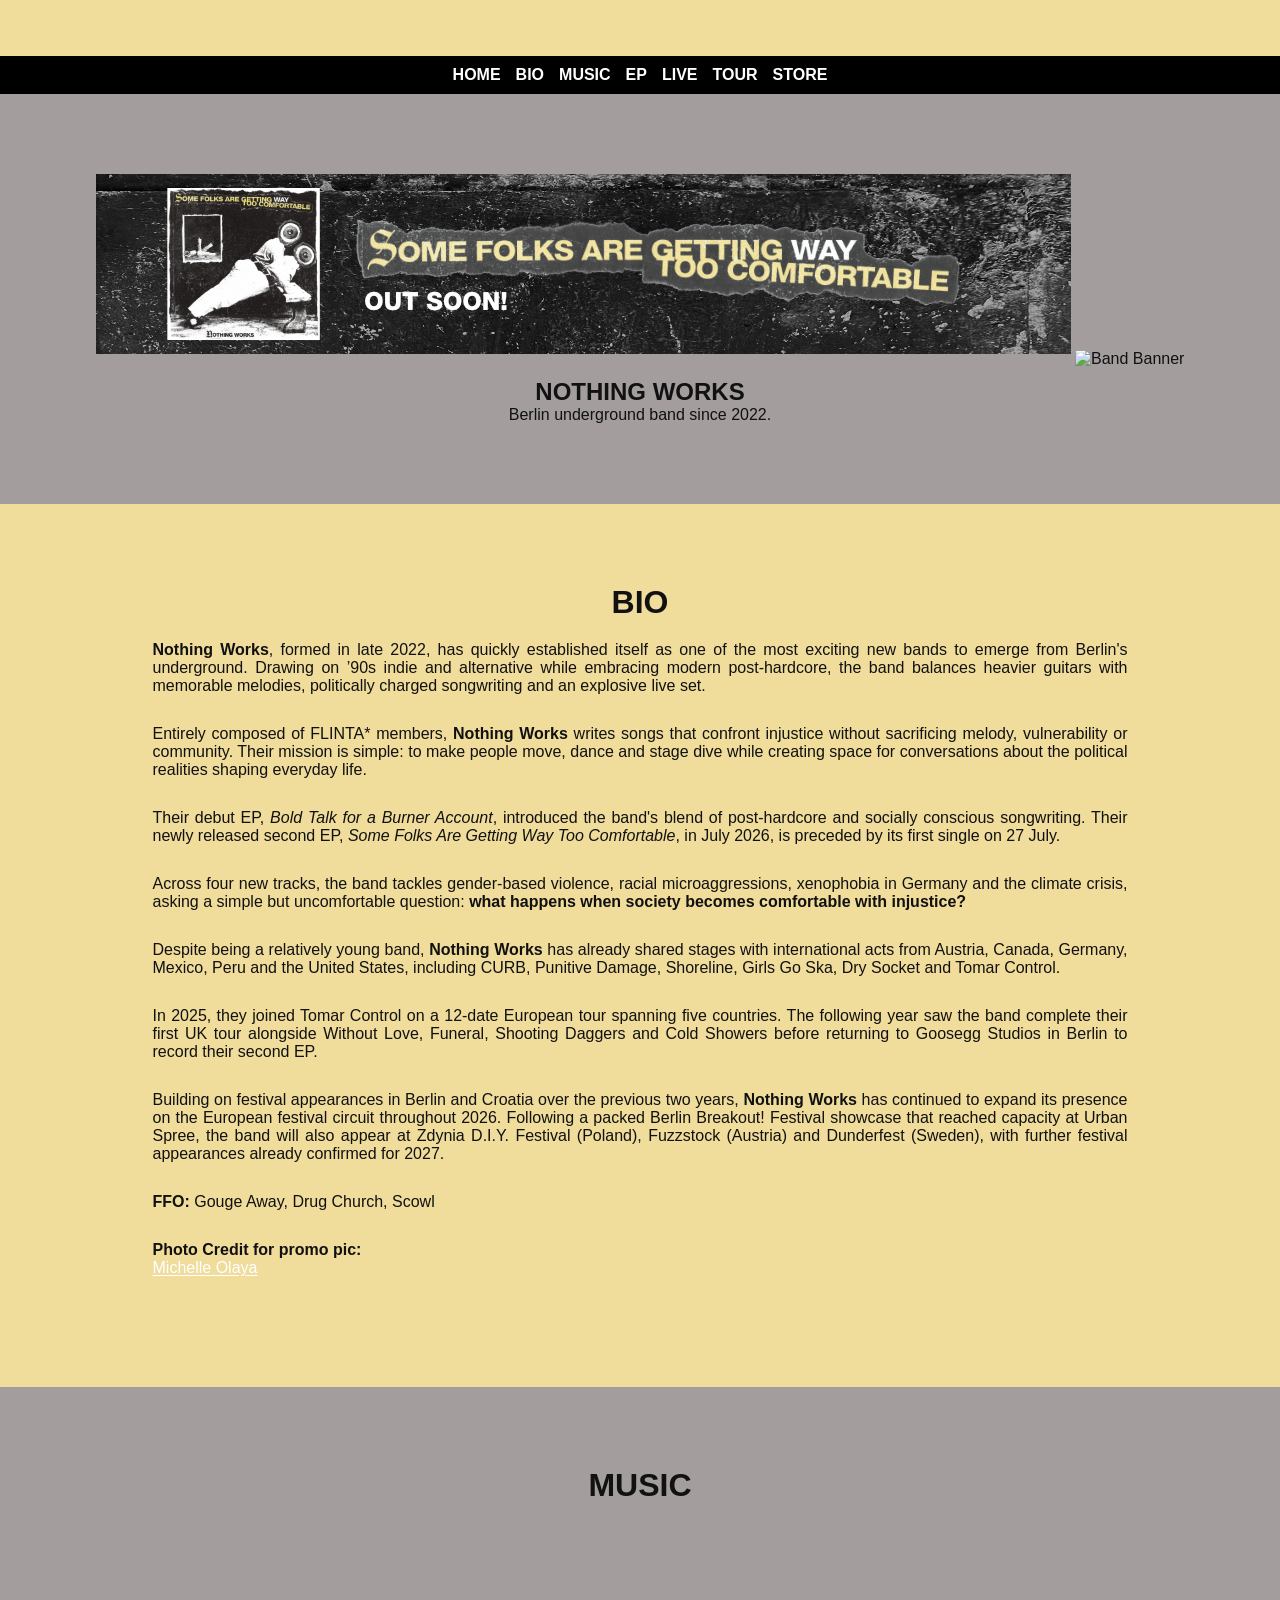
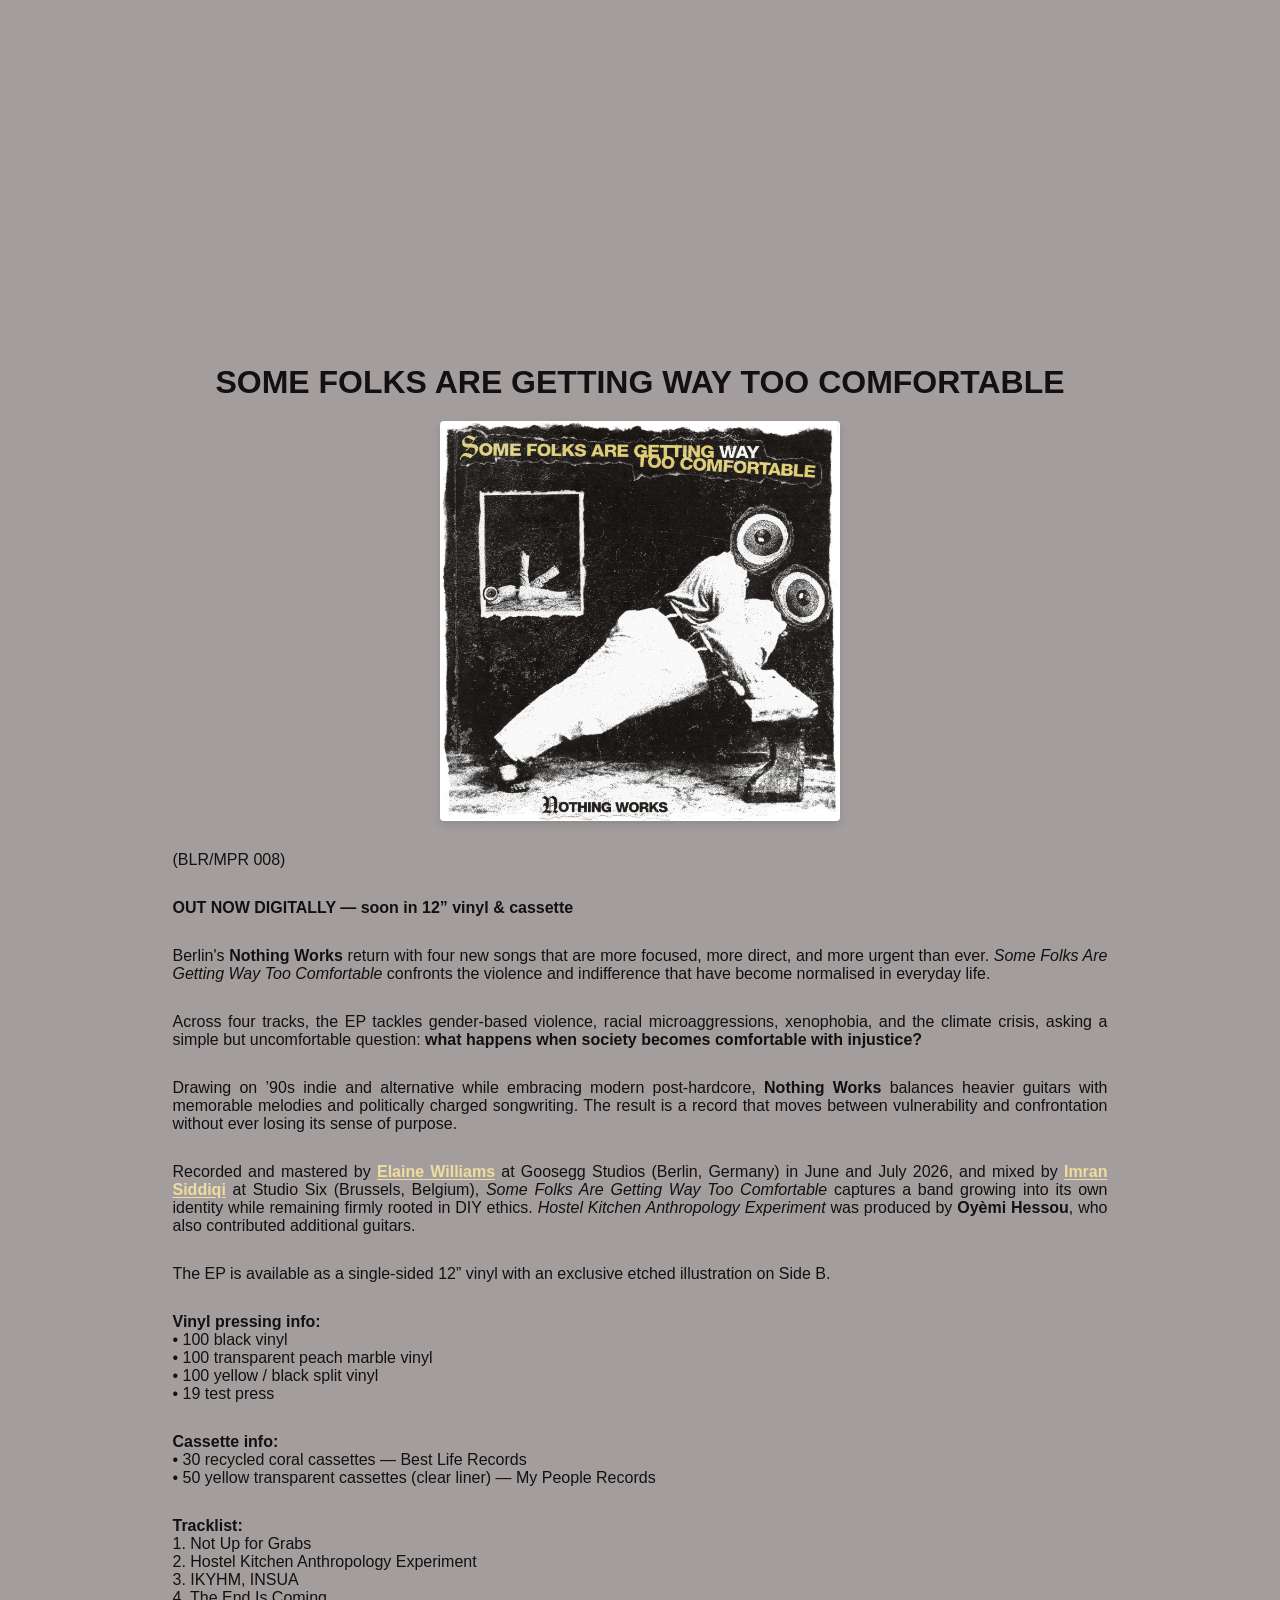
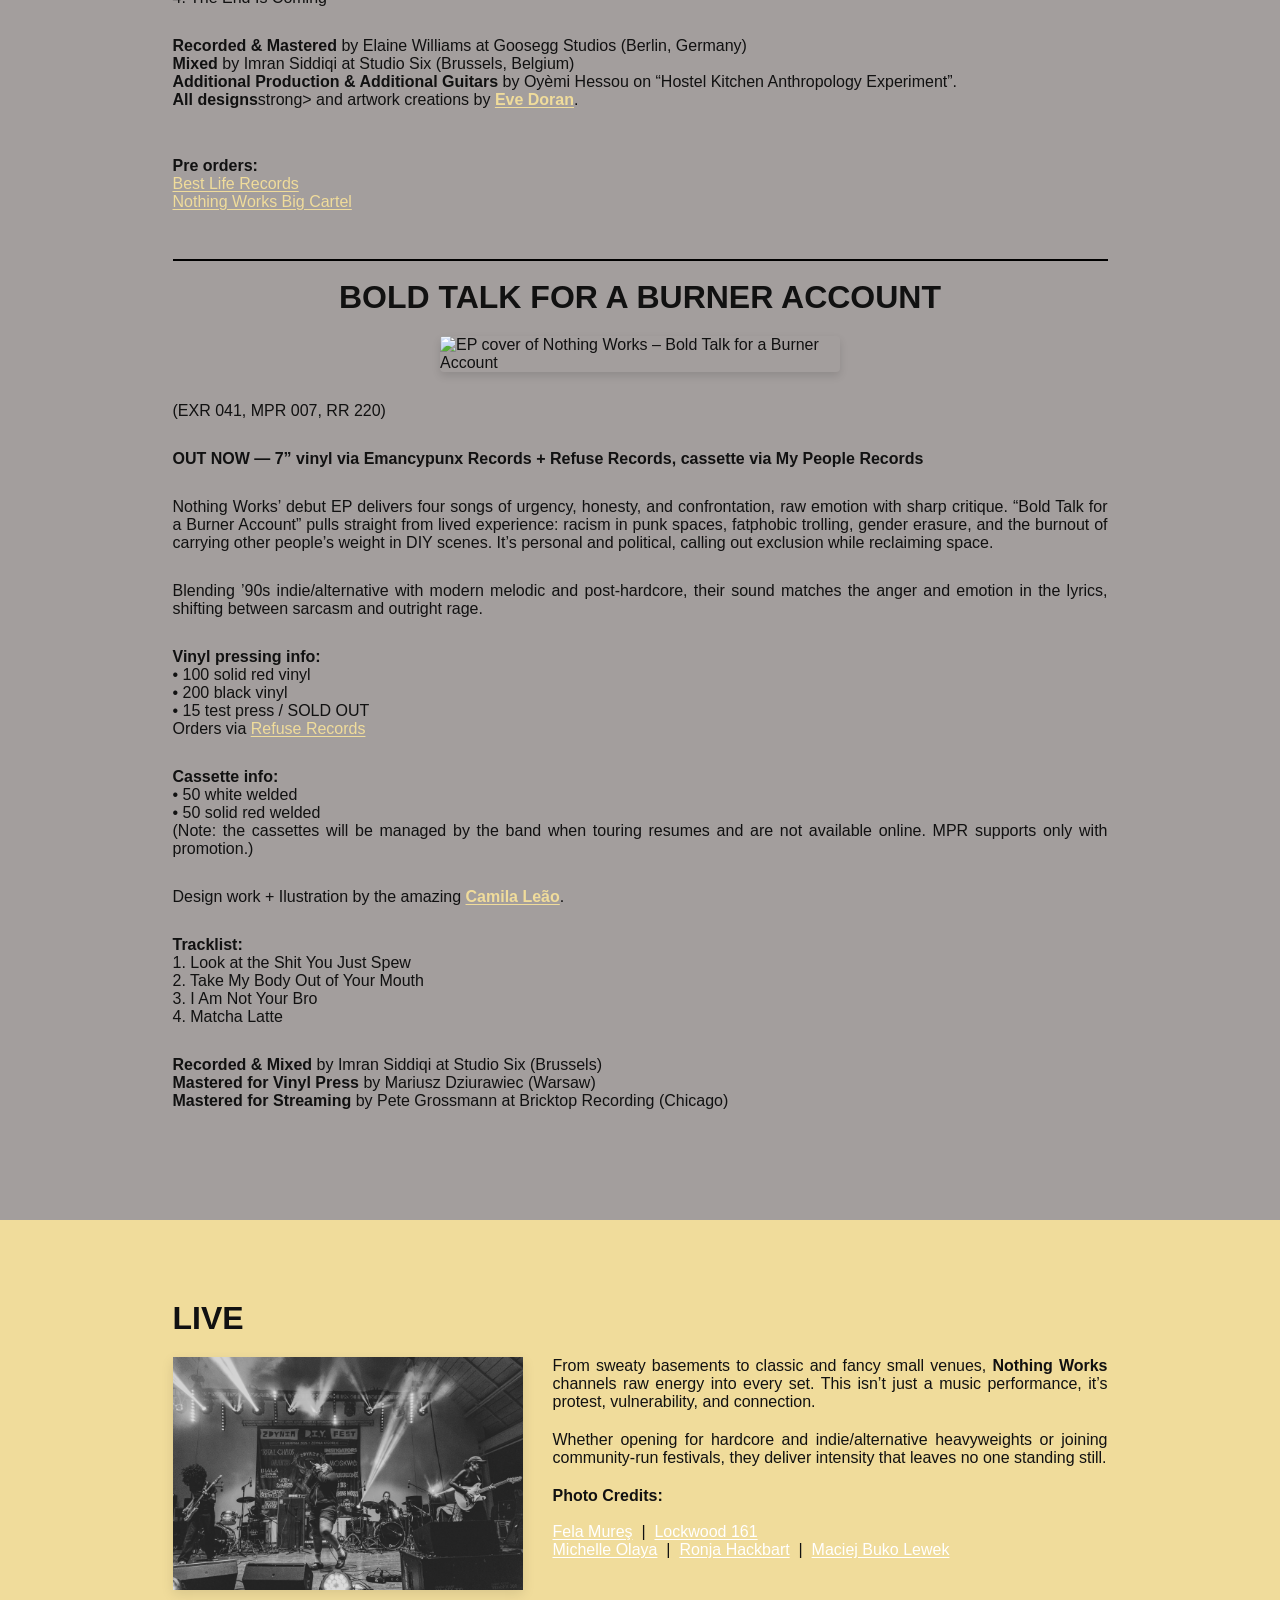
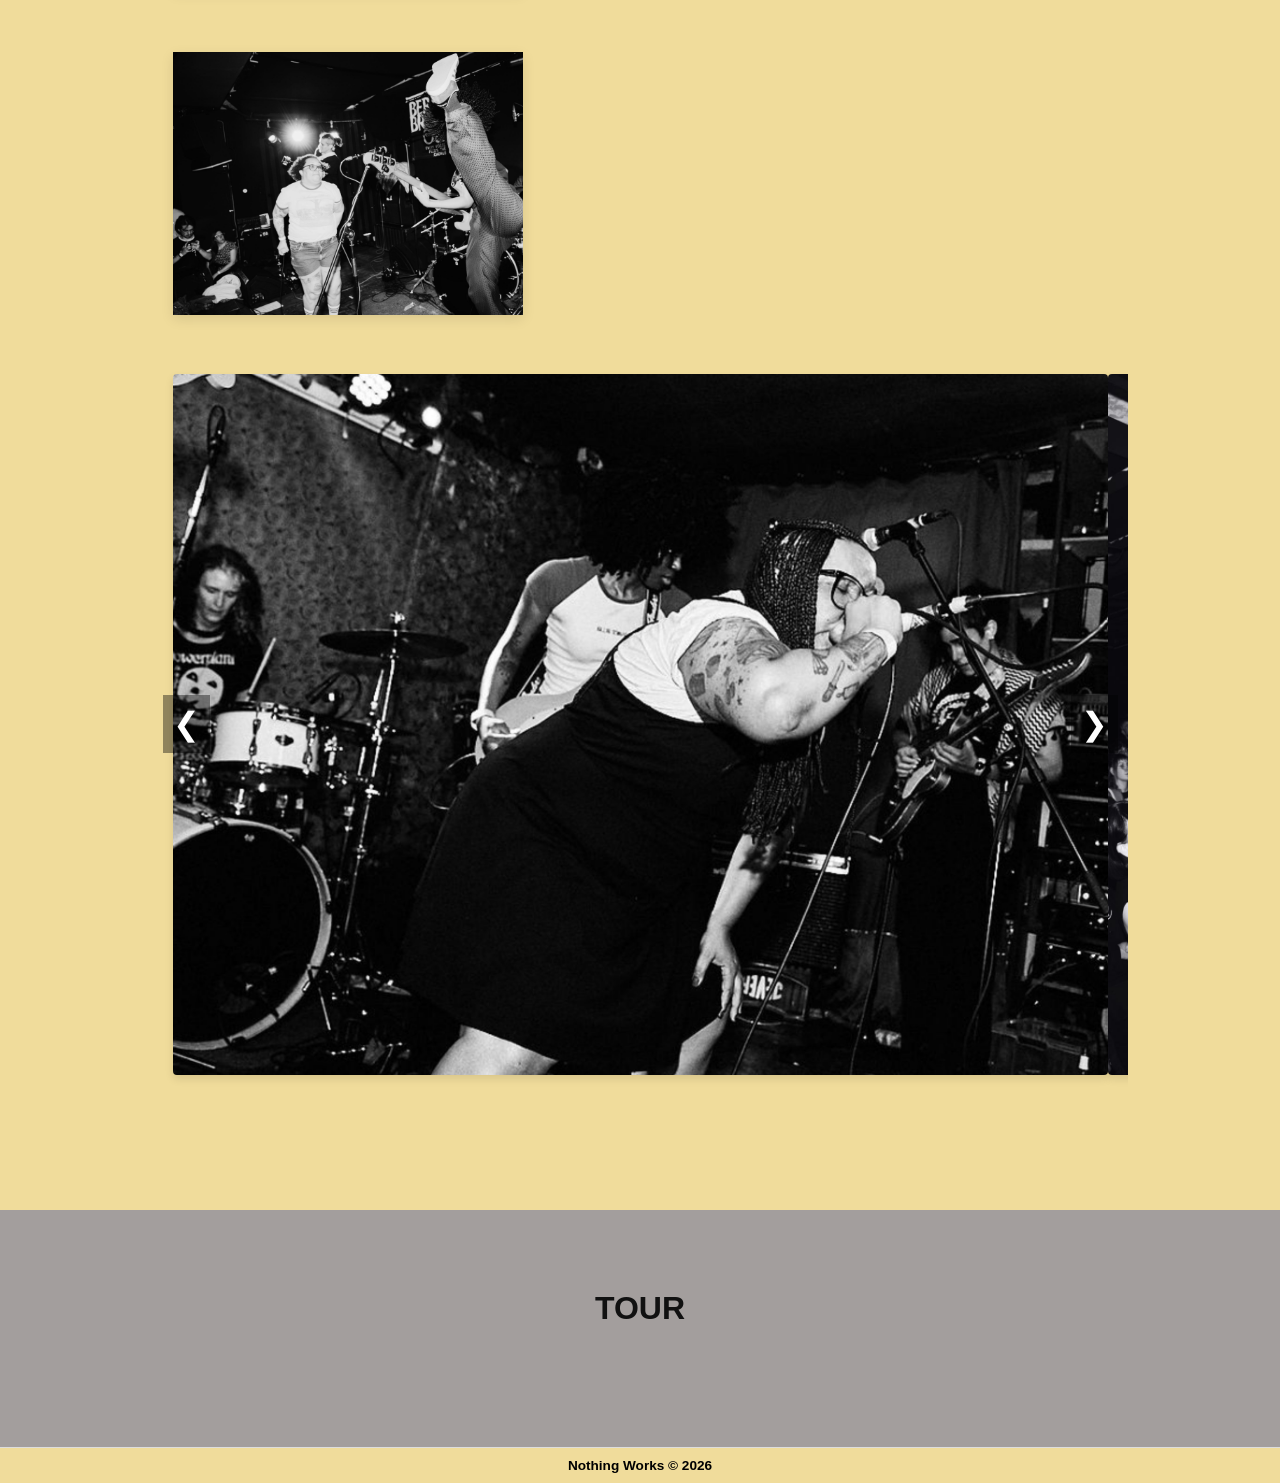
==== index.html @ 0a1c18b7 "Revise bio section for Nothing Works band Updated the bio section to improve clarity and accuracy re" ====
<!DOCTYPE html>
<html lang="en-GB">
<head>
  <meta charset="UTF-8" />
  <meta name="viewport" content="width=device-width, initial-scale=1.0" />
  <title>Nothing Works</title>

  <link rel="stylesheet" href="style.css" />
  <link rel="stylesheet" href="https://cdnjs.cloudflare.com/ajax/libs/font-awesome/7.0.0/css/all.min.css" />

  <link rel="apple-touch-icon" href="images/fNW.jpg"/>
  <link rel="icon" type="image/png" href="images/NW.jpg"/>
</head>
<body>

<div id="top"></div> <!-- back-to-top Arrow -->

<!-- Menu -->
<input type="checkbox" id="menu-toggle" />

<!-- Top bar -->
<div class="topbar">
  <label for="menu-toggle" class="burger">&#9776;</label>

  <!-- Social icons -->
  <div id="home" class="social-icons">
    <a href="https://www.instagram.com/nothingworksbln/" target="_blank" rel="noopener noreferrer" aria-label="Instagram"><i class="fa-brands fa-instagram" aria-hidden="true"></i></a>
    <a href="https://www.facebook.com/nothingworksbln" target="_blank" rel="noopener noreferrer" aria-label="Facebook"><i class="fa-brands fa-facebook" aria-hidden="true"></i></a>
    <a href="https://nothingworksbln.bandcamp.com" target="_blank" rel="noopener noreferrer" aria-label="Bandcamp"><i class="fa-brands fa-bandcamp" aria-hidden="true"></i></a>
    <a href="https://open.spotify.com/intl-pt/artist/1gYycpeQDRB8gqsbMPzzvA" target="_blank" rel="noopener noreferrer" aria-label="Spotify"><i class="fa-brands fa-spotify" aria-hidden="true"></i></a>
    <a href="https://music.apple.com/us/artist/nothing-works/1745958509" target="_blank" rel="noopener noreferrer" aria-label="Apple Music"><i class="fa-brands fa-itunes" aria-hidden="true"></i></a>
    <a href="https://link.deezer.com/s/31wyfbn2cOEDoPP3JSleT" target="_blank" rel="noopener noreferrer" aria-label="DEEZER"><i class="fa-brands fa-deezer" aria-hidden="true"></i></a>
    <a href="https://tidal.com/artist/47985649" target="_blank" rel="noopener noreferrer" aria-label="TIDAL"><i class="fa-brands fa-tidal" aria-hidden="true"></i></a>
    <a href="https://www.youtube.com/@NothingWorksBLN" target="_blank" rel="noopener noreferrer" aria-label="YouTube"><i class="fa-brands fa-youtube" aria-hidden="true"></i></a>
    <a href="mailto:nothingworks030@gmail.com" aria-label="Email"><i class="fa-solid fa-envelope" aria-hidden="true"></i></a>
    <a href="https://nothingworksbln.bigcartel.com/" target="_blank" rel="noopener noreferrer" aria-label="Store"><i class="fa-solid fa-bag-shopping" aria-hidden="true"></i></a>
  </div>
</div>

<!-- NAV for desktop -->
<nav id="nav">
  <ul class="navbar-nav">
    <li><a href="#top">HOME</a></li>
    <li><a href="#bio">BIO</a></li>
    <li><a href="#music">MUSIC</a></li>
    <li><a href="#ep">EP</a></li>
    <li><a href="#live">LIVE</a></li>
    <li><a href="#tour">TOUR</a></li>
    <li><a href="https://nothingworksbln.bigcartel.com/" target="_blank" rel="noopener noreferrer">STORE</a></li>
  </ul>
</nav>

<section id="billboard">
  <div class="hero-content">
    <img src="images/Banner-Nothing_Works_OUT-SOON.jpg" alt="EP Banner - 2026" class="hero-logo" width="827" />
    <img src="images/nothing_works.jpg" alt="Band Banner" class="hero-image" />
    <h1 class="hero-title">NOTHING WORKS</h1>
    <p class="hero-subtitle">Berlin underground band since 2022.</p>
  </div>
</section>

<section id="bio" class="section">
  <h2>BIO</h2>

  <p>
    <strong>Nothing Works</strong>, formed in late 2022, has quickly established itself as one of the most exciting new bands to emerge from Berlin's underground. Drawing on ’90s indie and alternative while embracing modern post-hardcore, the band balances heavier guitars with memorable melodies, politically charged songwriting and an explosive live set.
  </p>

  <p>
    Entirely composed of FLINTA* members, <strong>Nothing Works</strong> writes songs that confront injustice without sacrificing melody, vulnerability or community. Their mission is simple: to make people move, dance and stage dive while creating space for conversations about the political realities shaping everyday life.
  </p>

  <p>
    Their debut EP, <i>Bold Talk for a Burner Account</i>, introduced the band's blend of post-hardcore and socially conscious songwriting. Their newly released second EP, <i>Some Folks Are Getting Way Too Comfortable</i>, in July 2026, is preceded by its first single on 27 July.
  </p>

  <p>
    Across four new tracks, the band tackles gender-based violence, racial microaggressions, xenophobia in Germany and the climate crisis, asking a simple but uncomfortable question: <strong>what happens when society becomes comfortable with injustice?</strong>
  </p>

  <p>
    Despite being a relatively young band, <strong>Nothing Works</strong> has already shared stages with international acts from Austria, Canada, Germany, Mexico, Peru and the United States, including CURB, Punitive Damage, Shoreline, Girls Go Ska, Dry Socket and Tomar Control.
  </p>

  <p>
    In 2025, they joined Tomar Control on a 12-date European tour spanning five countries. The following year saw the band complete their first UK tour alongside Without Love, Funeral, Shooting Daggers and Cold Showers before returning to Goosegg Studios in Berlin to record their second EP.
  </p>

  <p>
    Building on festival appearances in Berlin and Croatia over the previous two years, <strong>Nothing Works</strong> has continued to expand its presence on the European festival circuit throughout 2026. Following a packed Berlin Breakout! Festival showcase that reached capacity at Urban Spree, the band will also appear at Zdynia D.I.Y. Festival (Poland), Fuzzstock (Austria) and Dunderfest (Sweden), with further festival appearances already confirmed for 2027.
  </p>

  <p><b>FFO:</b> Gouge Away, Drug Church, Scowl</p>

  <p>
    <b>Photo Credit for promo pic:</b><br>
    <a href="https://momusicphotog.jimdosite.com/gallery/" target="_blank">Michelle Olaya</a>
  </p>
</section>

<section id="music" class="section">
  <h2>MUSIC</h2>
<div class="bc-wrap">
  <div class="bc-frame">
    <iframe
      src="https://bandcamp.com/EmbeddedPlayer/album=653010513/size=large/bgcol=ffffff/linkcol=e99708/artwork=small/transparent=true/"
      allowfullscreen>
    </iframe>
  </div>
</div>
</section>

<!-- EP Section -->
<section id="ep" class="section">
  <div class="ep-release">
    <div class="ep-text">
      <h2>SOME FOLKS ARE GETTING WAY TOO COMFORTABLE</h2>
<img class="ep-cover-top" src="images/Nothing_Works_EP-SFAGWTC-3.jpg" alt="EP cover of Nothing Works – Some Folks Are Getting Way Too Comfortable" />
<p class="ep-meta">(BLR/MPR 008)</p>
<p><strong>OUT NOW DIGITALLY — soon in 12” vinyl & cassette </strong></p>

<p>Berlin's <strong>Nothing Works</strong> return with four new songs that are more focused, more direct, and more urgent than ever. <em>Some Folks Are Getting Way Too Comfortable</em> confronts the violence and indifference that have become normalised in everyday life.</p>

<p>Across four tracks, the EP tackles gender-based violence, racial microaggressions, xenophobia, and the climate crisis, asking a simple but uncomfortable question: <strong>what happens when society becomes comfortable with injustice?</strong></p>

<p>Drawing on ’90s indie and alternative while embracing modern post-hardcore, <strong>Nothing Works</strong> balances heavier guitars with memorable melodies and politically charged songwriting. The result is a record that moves between vulnerability and confrontation without ever losing its sense of purpose.</p>

<p>Recorded and mastered by <a href="https://www.instagram.com/gooseggstudios" target="_blank"><strong>Elaine Williams</strong></a> at Goosegg Studios (Berlin, Germany) in June and July 2026, and mixed by <a href="https://www.instagram.com/immysiddiqi/" target="_blank"><strong>Imran Siddiqi</strong></a> at Studio Six (Brussels, Belgium), <em>Some Folks Are Getting Way Too Comfortable</em> captures a band growing into its own identity while remaining firmly rooted in DIY ethics. <em>Hostel Kitchen Anthropology Experiment</em> was produced by <strong>Oyèmi Hessou</strong>, who also contributed additional guitars.</p>

<p>The EP is available as a single-sided 12” vinyl with an exclusive etched illustration on Side B.</p>

<p><strong>Vinyl pressing info:</strong><br>
  • 100 black vinyl<br>
  • 100 transparent peach marble vinyl<br>
  • 100 yellow / black split vinyl<br>
  • 19 test press<br>
</p>

<p><strong>Cassette info:</strong><br>
  • 30 recycled coral cassettes — Best Life Records<br>
  • 50 yellow transparent cassettes (clear liner) — My People Records<br>
</p>

<p><strong>Tracklist:</strong><br>
  1. Not Up for Grabs<br>
  2. Hostel Kitchen Anthropology Experiment<br>
  3. IKYHM, INSUA<br>
  4. The End Is Coming
</p>

<p><strong>Recorded & Mastered</strong> by Elaine Williams at Goosegg Studios (Berlin, Germany)<br>
  <strong>Mixed</strong> by Imran Siddiqi at Studio Six (Brussels, Belgium)<br>
  <strong>Additional Production & Additional Guitars</strong> by Oyèmi Hessou on “Hostel Kitchen Anthropology Experiment”.<br>
  <strong>All designs</strong>strong> and artwork creations by <a href="https://www.instagram.com/evepls.png/" target="_blank"><strong>Eve Doran</strong></a>.</p>
<br>
  <strong>Pre orders:</strong><br>
<a href="https://www.bestliferecords.com/" target="_blank">Best Life Records</a><br>
<a href="https://nothingworksbln.bigcartel.com/" target="_blank">Nothing Works Big Cartel</a><br></p>
      <br>
      <hr style="border: none; height: 2px; background-color: black;">
      <br>
      <h2>BOLD TALK FOR A BURNER ACCOUNT</h2>
      <img class="ep-cover-top" src="images/NW.jpg" alt="EP cover of Nothing Works – Bold Talk for a Burner Account" />
      <p class="ep-meta">(EXR 041, MPR 007, RR 220)</p>
      <p><strong>OUT NOW — 7” vinyl via Emancypunx Records + Refuse Records, cassette via My People Records</strong></p>

      <p>Nothing Works’ debut EP delivers four songs of urgency, honesty, and confrontation, raw emotion with sharp critique. “Bold Talk for a Burner Account” pulls straight from lived experience: racism in punk spaces, fatphobic trolling, gender erasure, and the burnout of carrying other people’s weight in DIY scenes. It’s personal and political, calling out exclusion while reclaiming space.</p>

      <p>Blending ’90s indie/alternative with modern melodic and post-hardcore, their sound matches the anger and emotion in the lyrics, shifting between sarcasm and outright rage.</p>

      <p><strong>Vinyl pressing info:</strong><br>
        • 100 solid red vinyl <br>
        • 200 black vinyl <br>
        • 15 test press / SOLD OUT <br>
        Orders via <a href="https://refusemusic.net/?post_type=product&s=nothing+works" target="_blank">Refuse Records</a>
      </p>

      <p><strong>Cassette info:</strong><br>
        • 50 white welded <br>
        • 50 solid red welded <br>
        (Note: the cassettes will be managed by the band when touring resumes and are not available online. MPR supports only with promotion.)
      </p>

      <p>Design work + Ilustration by the amazing <a href="https://www.instagram.com/camilaxleao" target="_blank"><strong>Camila Leão</strong></a>.</p>

      <p><strong>Tracklist:</strong><br>
        1. Look at the Shit You Just Spew<br>
        2. Take My Body Out of Your Mouth<br>
        3. I Am Not Your Bro<br>
        4. Matcha Latte
      </p>

      <p><strong>Recorded & Mixed</strong> by Imran Siddiqi at Studio Six (Brussels)<br>
        <strong>Mastered for Vinyl Press</strong> by Mariusz Dziurawiec (Warsaw)<br>
        <strong>Mastered for Streaming</strong> by Pete Grossmann at Bricktop Recording (Chicago)
      </p>
    </div>
  </div>
</section>

<section id="live" class="live-section">
  <h2>LIVE</h2>
  <div class="live-wrapper">
    <div class="live-images portrait-stack">
      <a href="images/live_07.jpg" target="_blank"><img src="images/live_07.jpg" alt="Live"></a><br>
      <a href="images/live_02.jpg" target="_blank"><img src="images/live_02.jpg" alt="Live"></a>
    </div>

    <!-- Pic 06 (Mobile only) -->
    <div class="mobile-pic-06">
      <img src="images/live_06.jpg" alt="Live">
    </div>

    <div class="live-text">
      <p>
        From sweaty basements to classic and fancy small venues, <strong>Nothing Works</strong> channels raw energy into every set. This isn’t just a music performance, it’s protest, vulnerability, and connection.
      </p>
      <p>
        Whether opening for hardcore and indie/alternative heavyweights or joining community-run festivals, they deliver intensity that leaves no one standing still.
      </p>
      <div class="photo-credits">
        <strong>Photo Credits:</strong>
        <br><br>
        <p>
          <a href="https://www.instagram.com/felamures/" target="_blank">Fela Mureş</a> &nbsp;|&nbsp;
          <a href="https://www.instagram.com/lockwood_161" target="_blank">Lockwood 161</a><br>
          <a href="https://www.instagram.com/xmdmxhcxphotos/" target="_blank">Michelle Olaya</a> &nbsp;|&nbsp;
          <a href="https://www.instagram.com/ronjaraeuber.tochter" target="_blank">Ronja Hackbart</a> &nbsp;|&nbsp;
          <a href="https://www.facebook.com/maciek.lewek" target="_blank">Maciej Buko Lewek</a>
        </p>
        <br>
      </div>
      <div class="video-container">
        <iframe src="https://www.youtube.com/embed/K6oIUN22NN8?si=EZ0zb806UuX6ws5n" title="Nothing Works Live" frameborder="0" allowfullscreen></iframe>
      </div>
    </div>
  </div>

  <!-- Desktop Slider -->
  <div class="live-gallery-slider">
    <button class="slider-btn prev">&#10094;</button>
    <div class="slide-track" id="slideTrack">
      <div class="slide"><img src="images/live_09.jpg" alt="Live"></div>
      <div class="slide"><img src="images/live_04.jpg" alt="Live"></div>
      <div class="slide"><img src="images/live_10.jpg" alt="Live"></div>
    </div>
    <button class="slider-btn next">&#10095;</button>
  </div>

  <!-- Mobile version of pics 03–05 -->
  <div class="mobile-gallery-after">
    <img src="images/live_09.jpg" alt="Live" />
    <img src="images/live_04.jpg" alt="Live" />
    <img src="images/live_10.jpg" alt="Live" />
  </div>
</section>

<section id="tour" class="section">
  <h2>TOUR</h2>
  <div class="bandsintown-wrapper">
    <script charset="utf-8" src="https://widget.bandsintown.com/main.min.js"></script>
    <a class="bit-widget-initializer"
      data-artist-name="ID_15546761"
      data-display-local-dates="false"
      data-display-past-dates="true"
      data-auto-style="false"
      data-text-color="#000000"
      data-link-color="#f0dc9b"
      data-background-color="transparent"
      data-display-limit="15"
      data-display-start-time="true"
      data-link-text-color="#000000"
      data-display-lineup="true"
      data-display-track-button="false"
      data-display-play-my-city="false"
      data-display-logo="false"
      data-separator-color="#000000"></a>
  </div>
</section>

<a href="#top" class="back-to-top" title="Back to top">&#8679;</a>

<footer>
  <p>Nothing Works &copy; <span id="year"></span></p>
</footer>

<script src="script.js"></script>
</body>
</html>
---- style.css ----
/* Design tokens */
:root {
  --yellow: #f0dc9b;
  --gray: #a39e9d;
  --black: #000000;
  --text: #111;
  --white: #fff;
  --muted: #ddd;
}

/* Basic Reset */
* {
  margin: 0;
  padding: 0;
  box-sizing: border-box;
}

html,
body {
  min-height: 100%;

  background-color: #1a1a1a;
  background-position: top center;

  font-family: Arial, sans-serif;
  color: var(--text);
  scroll-behavior: smooth;
}

/* Generic link behaviour */
a {
  transition: color 0.2s ease, background-color 0.2s ease, opacity 0.2s ease;
  text-underline-offset: 2px;
}
a:focus-visible {
  outline: 2px solid currentColor;
  outline-offset: 2px;
}

/* ---------- TOPBAR ---------- */
.topbar {
  position: sticky;
  top: 0;
  z-index: 1000;
  background: var(--yellow);
  height: 56px;
  display: flex;
  align-items: center;
  justify-content: center;
  padding-right: 50px; /* space for burger */
}

/* SOCIAL ICONS */
.social-icons {
  display: flex;
  justify-content: center;
  align-items: center;
  gap: 8px;
  margin: 0;
  padding: 0;
  flex-wrap: nowrap;
  position: relative;
  z-index: 1000; /* below burger but clickable */
}
.social-icons a {
  display: inline-flex;
  align-items: center;
  justify-content: center;
  width: 40px;
  height: 40px;
  font-size: 1.4rem;
  color: var(--text);
  text-decoration: none;
  border-radius: 50%;
}
.social-icons a:hover {
  color: var(--white);
  background: #00000015;
}
@media (max-width: 480px) {
  .social-icons {
    gap: 3px;
  }
  .social-icons a {
    width: 36px;
    height: 36px;
    font-size: 1.2rem;
  }
}

/* BURGER MENU */
.burger {
  display: none;
  position: absolute;
  right: 12px;
  top: 50%;
  transform: translateY(-50%);
  font-size: 2rem;
  padding: 10px;
  line-height: 1;
  cursor: pointer;
  z-index: 3000; /* above icons */
}
#menu-toggle {
  display: none;
}
@media (max-width: 768px) {
  .burger {
    display: block;
  }
 }

/* NAVBAR — desktop default */
nav {
  background-color: var(--black);
  padding: 10px 0;
  position: sticky;
  top: 0;
  z-index: 1000;
}

.navbar-nav {
  display: flex; /* visible on desktop */
  justify-content: center;
  list-style: none;
  gap: 15px;
}

nav .navbar-nav a,
#tour a {
  color: var(--white);
  text-decoration: none;
  font-weight: bold;
}

nav .navbar-nav a:hover,
#tour a:hover {
  color: var(--yellow);
  text-decoration: underline;
}

/* NAVBAR — mobile override */
@media (max-width: 768px) {
  .navbar-nav {
    display: none;
    flex-direction: column;
    align-items: flex-end;
    text-align: right;
    background: var(--yellow);
    position: absolute;
    top: 56px;
    right: 0;
    width: 33%;
    min-width: 220px;
    z-index: 1500;
    padding: 10px;
    border-left: 1px solid #00000010;
    border-bottom: 1px solid #00000010;
    list-style: none;
  }

  /* Menu open rule */
  #menu-toggle:checked + .topbar + nav .navbar-nav {
    display: flex;
  }

  /* Mobile links */
  nav .navbar-nav a {
    display: block;
    width: 100%;
    padding: 8px 10px;
    color: var(--black);
  }

  nav .navbar-nav a:hover {
    color: #444;
    background: rgba(0, 0, 0, 0.08);
    text-decoration: underline;
  }
}

/* HERO */
#billboard {
  background-color: var(--gray);
  text-align: center;
  padding: 5em 0;
}
.hero-logo,
.hero-image {
  width: 100%;
  max-width: 975px;
  height: auto;
  margin-bottom: 10px;
}

/* SECTIONS */
.section {
  padding: 80px 20px;
}
.section h2 {
  font-size: 2rem;
  text-align: center;
  margin-bottom: 20px;
}
.section p {
  max-width: 975px;
  margin: 0 auto 30px;
  text-align: justify;
}

#bio {
  background-color: var(--yellow);
}

#music {
  background-color: var(--gray);
}

#ep {
  background-color: var(--gray);
}

#live {
  background-color: var(--yellow);
}

#tour {
  background-color: var(--gray);
}

/* ---------- MUSIC EMBED ---------- */
.music-embed {
  width: 100%;
  display: flex;
  justify-content: center;
}

.bandcamp-player iframe {
  display: block;
  width: min(700px, 100%);
  height: 350px; 
  border: 0;
}

.bc-wrap {
  max-width: 700px;
  margin: 0 auto;
}

.bc-frame {
  position: relative;
  width: 100%;
  height: 280px; 
}

.bc-frame iframe {
  position: absolute;
  inset: 0;
  width: 100%;
  height: 100%;
  border: 0;
}

/* Links inside MUSIC */
#music a {
  color: var(--yellow);
}
#music a:hover {
  color: var(--muted);
  text-decoration: underline;
}

#bio a,
#live a,
footer a {
  color: var(--white);
}
#bio a:hover,
#live a:hover,
footer a:hover {
  color: var(--muted);
  text-decoration: underline;
}

/* LIVE SECTION */
.live-section {
  background-color: var(--yellow);
  padding: 80px 20px;
}

.live-section h2 {
  font-size: 2rem;
  text-align: left;
  max-width: 975px;
  margin: 0 auto 20px;
  padding: 0 20px;
}

.live-wrapper {
  display: flex;
  flex-wrap: wrap;
  gap: 30px;

  max-width: 975px;
  margin: 0 auto;
  padding: 0 20px;

  justify-content: flex-start;
  align-items: flex-start;
}

.live-images.portrait-stack {
  flex: 1 1 40%;
  max-width: 350px;
  display: flex;
  flex-direction: column;
  gap: 20px;
}
.live-images img {
  width: 100%;
  max-height: 480px;
  object-fit: cover;
  box-shadow: 0 4px 12px rgba(0, 0, 0, 0.1);
}
.live-text {
  flex: 1 1 55%;
  max-width: 600px;
  display: flex;
  flex-direction: column;
  gap: 20px;
}
.live-text p {
  text-align: justify;
}
.video-container {
  width: 100%;
  aspect-ratio: 16/9;
  position: relative;
}
.video-container iframe {
  position: absolute;
  inset: 0;
  width: 100%;
  height: 100%;
  border: 0;
}

/* Desktop slider */
.live-gallery-slider {
  position: relative;
  overflow: hidden;

  max-width: 975px;
  margin: 40px auto;
  padding: 0 20px;

  aspect-ratio: 4/3;
}
.slide-track {
  display: flex;
  height: 100%;
  transition: transform 0.5s ease;
}
.slide {
  flex-shrink: 0;
  width: 100%;
  padding: 0;
  display: flex;
  justify-content: center;
  align-items: center;
}
.slide img {
  max-width: 100%;
  max-height: 100%;
  object-fit: contain;
  border-radius: 4px;
  box-shadow: 0 4px 8px rgba(0, 0, 0, 0.1);
  transition: transform 0.2s ease;
}
.slide img:hover {
  transform: scale(1.02);
}
.slider-btn {
  position: absolute;
  top: 50%;
  transform: translateY(-50%);
  font-size: 2rem;
  background: rgba(0, 0, 0, 0.4);
  color: var(--white);
  border: none;
  cursor: pointer;
  padding: 10px;
  z-index: 100;
}
.slider-btn.prev {
  left: 10px;
}
.slider-btn.next {
  right: 10px;
}

/* Mobile layout */
.mobile-pic-06 {
  display: none;
  text-align: center;
}
.mobile-pic-06 img {
  max-width: 350px;
  width: 100%;
  height: 100%;
  object-fit: cover;
  aspect-ratio: 3/4;
  border-radius: 4px;
  margin: 20px auto;
  display: inline-block;
  box-shadow: 0 4px 8px rgba(0, 0, 0, 0.08);
}
.mobile-gallery-after {
  display: none;
  max-width: 700px;
  margin: 30px auto;
  padding: 0 10px;
}
.mobile-gallery-after img {
  width: 100%;
  object-fit: cover;
  aspect-ratio: 4/3;
  margin-bottom: 15px;
  border-radius: 4px;
  box-shadow: 0 4px 8px rgba(0, 0, 0, 0.08);
}
@media (max-width: 768px) {
  .live-gallery-slider {
    display: none;
  }
  .mobile-pic-06 {
    display: block;
  }
  .mobile-gallery-after {
    display: block;
  }
}

/* BANDSINTOWN */
.bandsintown-wrapper {
  max-width: 975px;
  margin: 40px auto;
  text-align: center;
}
.bandsintown-wrapper iframe,
.bandsintown-wrapper .bit-widget-initializer {
  width: 100%;
}

/* EP RELEASE */
.ep-release {
  max-width: 975px;
  margin: 0 auto;
  padding: 0 20px;
}

.ep-meta {
  margin: 0 0 20px;
  text-align: left;
}

/* EP links */
#ep a {
  color: var(--yellow);
}
#ep a:hover {
  color: var(--muted);
  text-decoration: underline;
}

/* EP cover */
.ep-cover-top {
  display: block;
  width: 100%;
  max-width: 400px;
  height: auto;
  margin: 20px auto 30px;
  border-radius: 4px;
  box-shadow: 0 4px 8px rgba(0, 0, 0, 0.12);
}

/* FOOTER */
footer {
  text-align: center;
  font-weight: bold;
  padding: 10px;
  font-size: 0.85rem;
  background-color: var(--yellow);
  color: #000;
  border-top: 1px solid #ddd;
}

/* BACK TO TOP */
.back-to-top {
  position: fixed;
  bottom: 20px;
  right: 15px;
  font-size: 2rem;
  color: var(--white);
  background: #222;
  padding: 10px 12px;
  border-radius: 50%;
  text-align: center;
  display: none; /* hidden until scrolled */
  z-index: 5000;
}
.back-to-top:hover {
  opacity: 0.85;
}

/* MOTION PREFERENCES */
@media (prefers-reduced-motion: reduce) {
  * {
    animation: none !important;
    transition: none !important;
  }
}
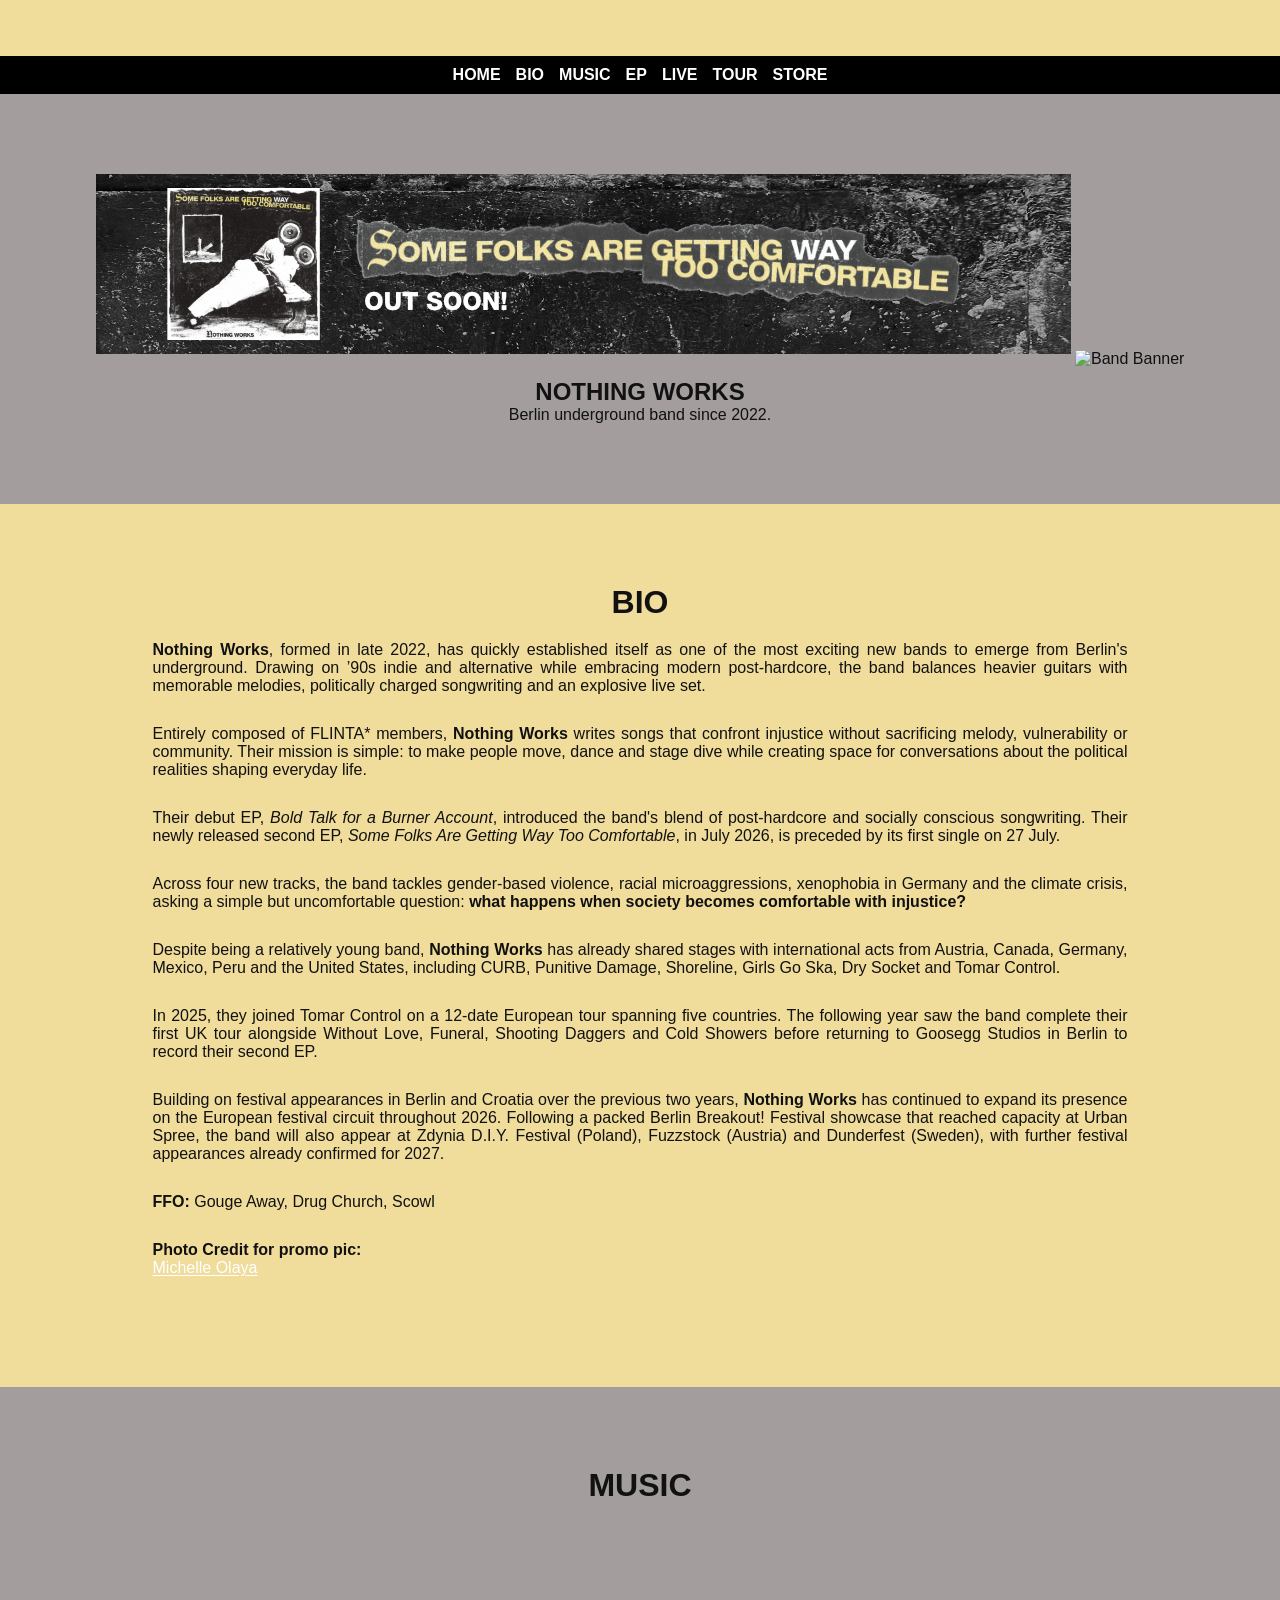
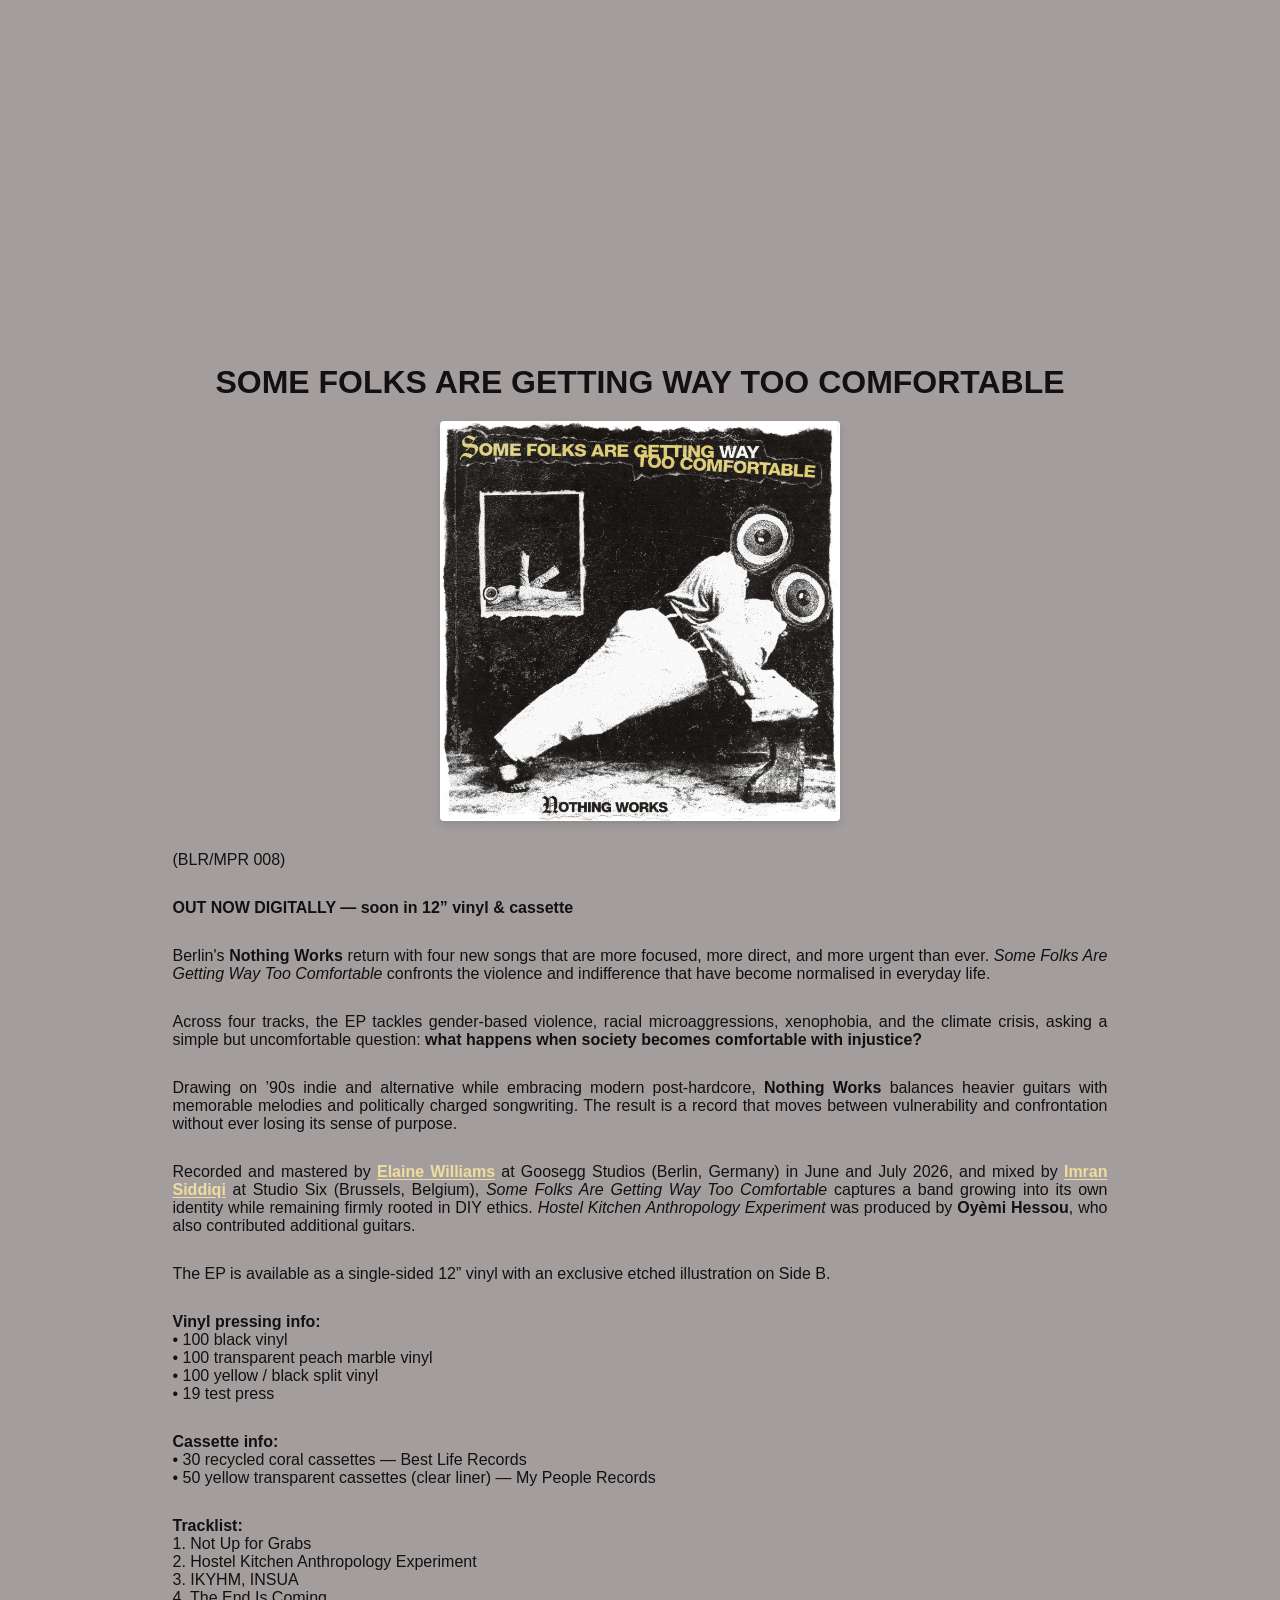
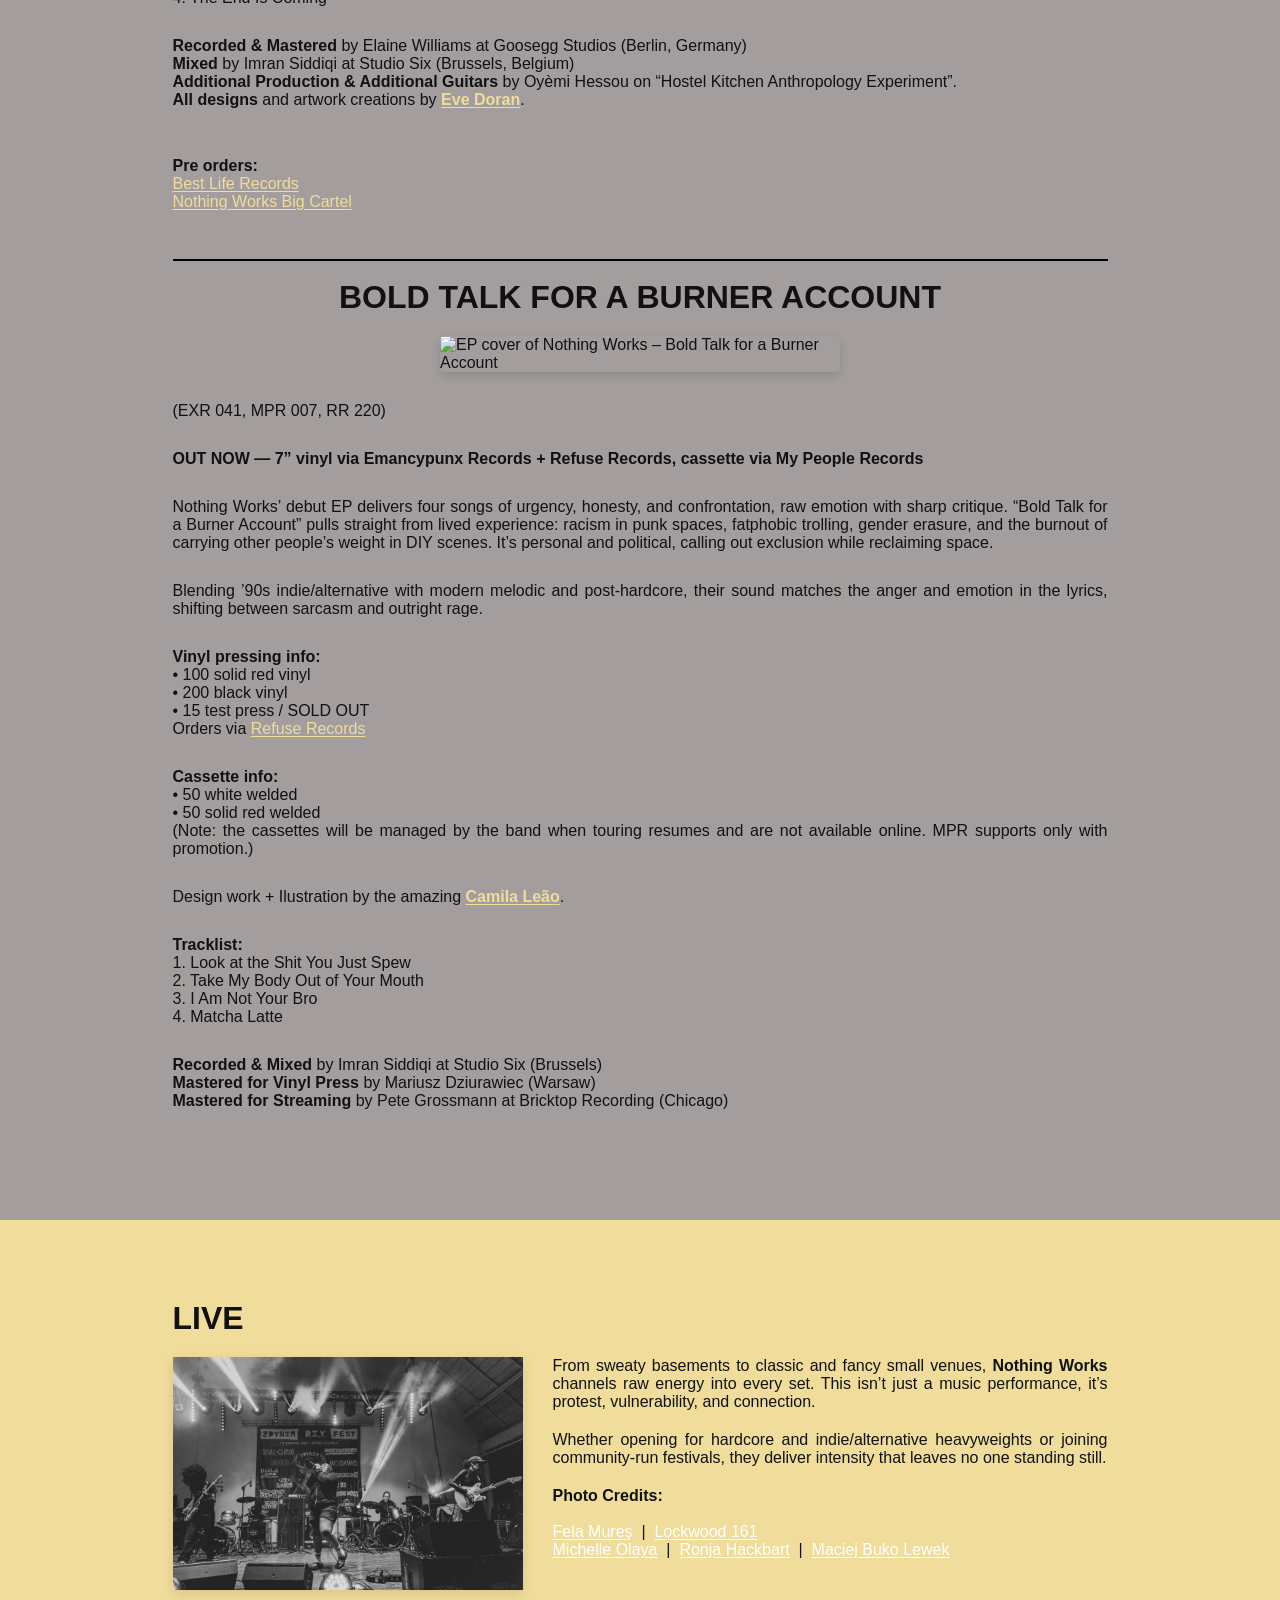
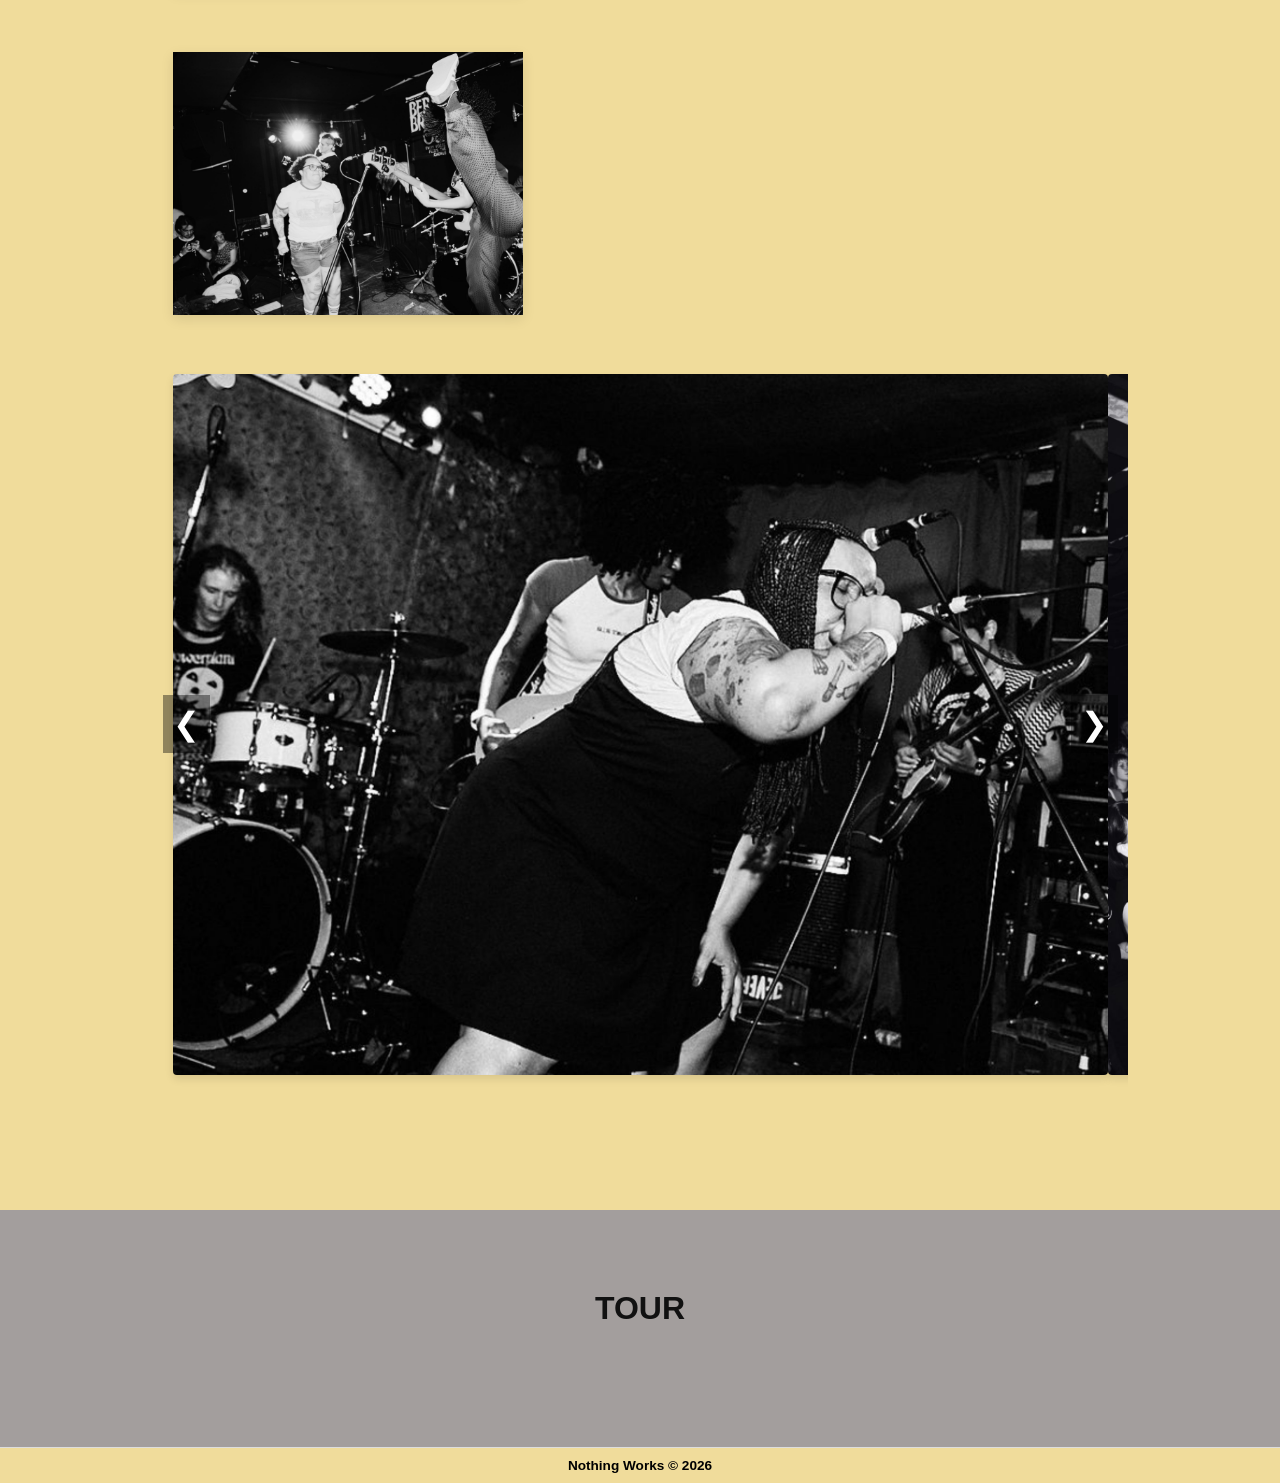
==== commit 5dfe2881: "Fix HTML formatting for designer credit" ====
--- a/index.html
+++ b/index.html
@@ -151,7 +151,7 @@
 <p><strong>Recorded & Mastered</strong> by Elaine Williams at Goosegg Studios (Berlin, Germany)<br>
   <strong>Mixed</strong> by Imran Siddiqi at Studio Six (Brussels, Belgium)<br>
   <strong>Additional Production & Additional Guitars</strong> by Oyèmi Hessou on “Hostel Kitchen Anthropology Experiment”.<br>
-  <strong>All designs</strong>strong> and artwork creations by <a href="https://www.instagram.com/evepls.png/" target="_blank"><strong>Eve Doran</strong></a>.</p>
+  <strong>All designs</strong> and artwork creations by <a href="https://www.instagram.com/evepls.png/" target="_blank"><strong>Eve Doran</strong></a>.</p>
 <br>
   <strong>Pre orders:</strong><br>
 <a href="https://www.bestliferecords.com/" target="_blank">Best Life Records</a><br>
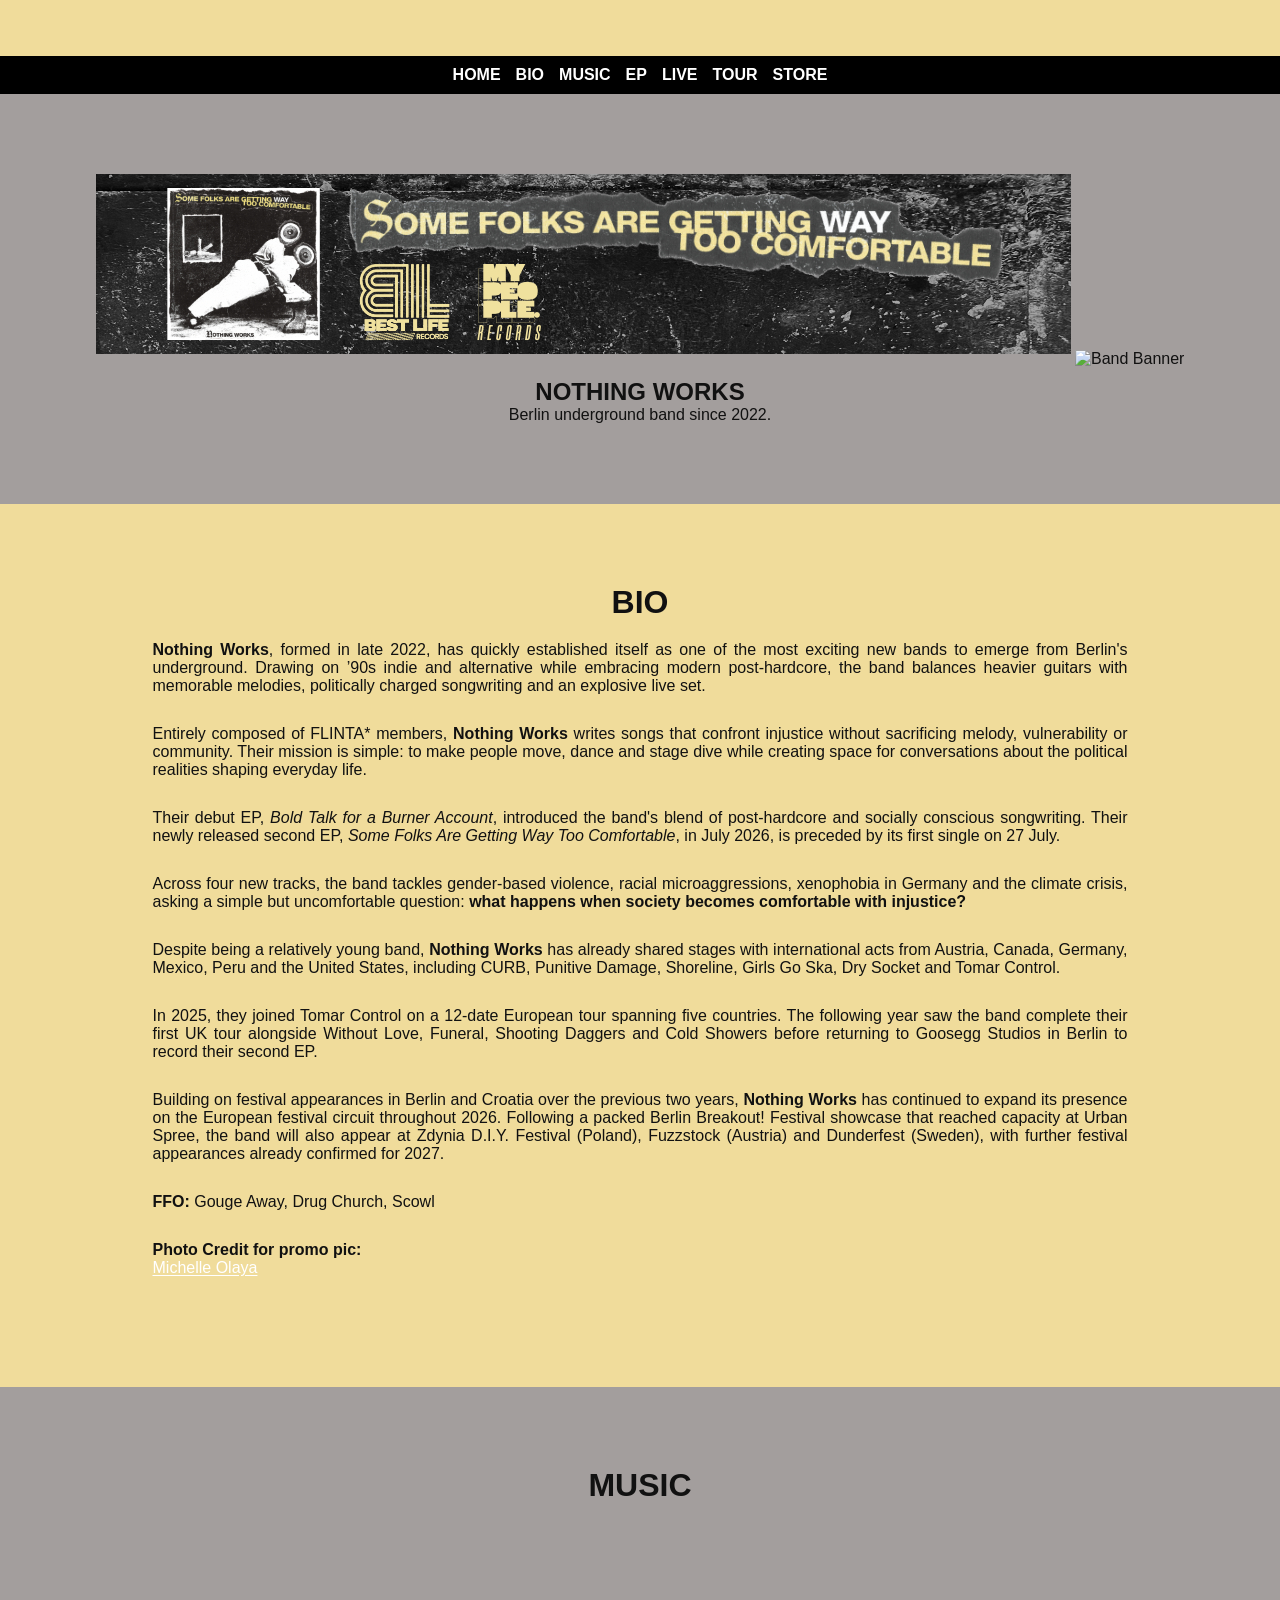
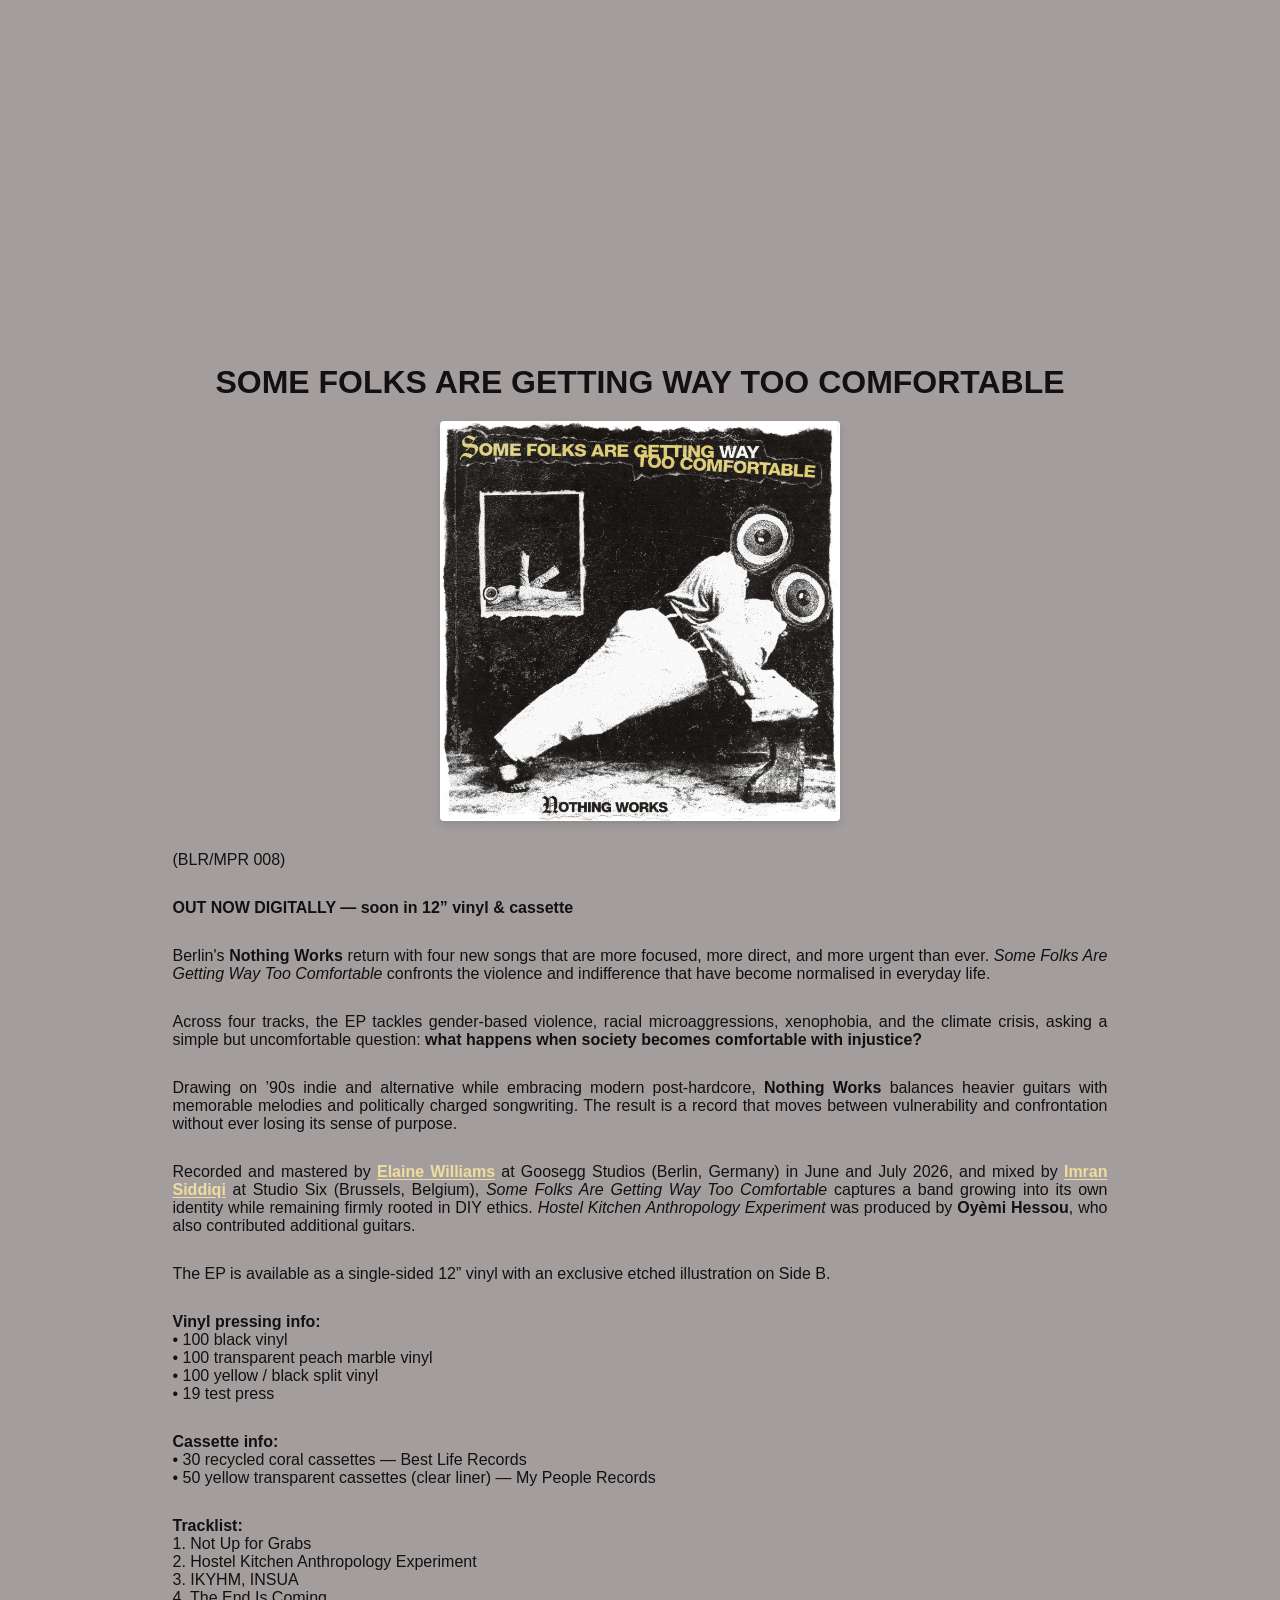
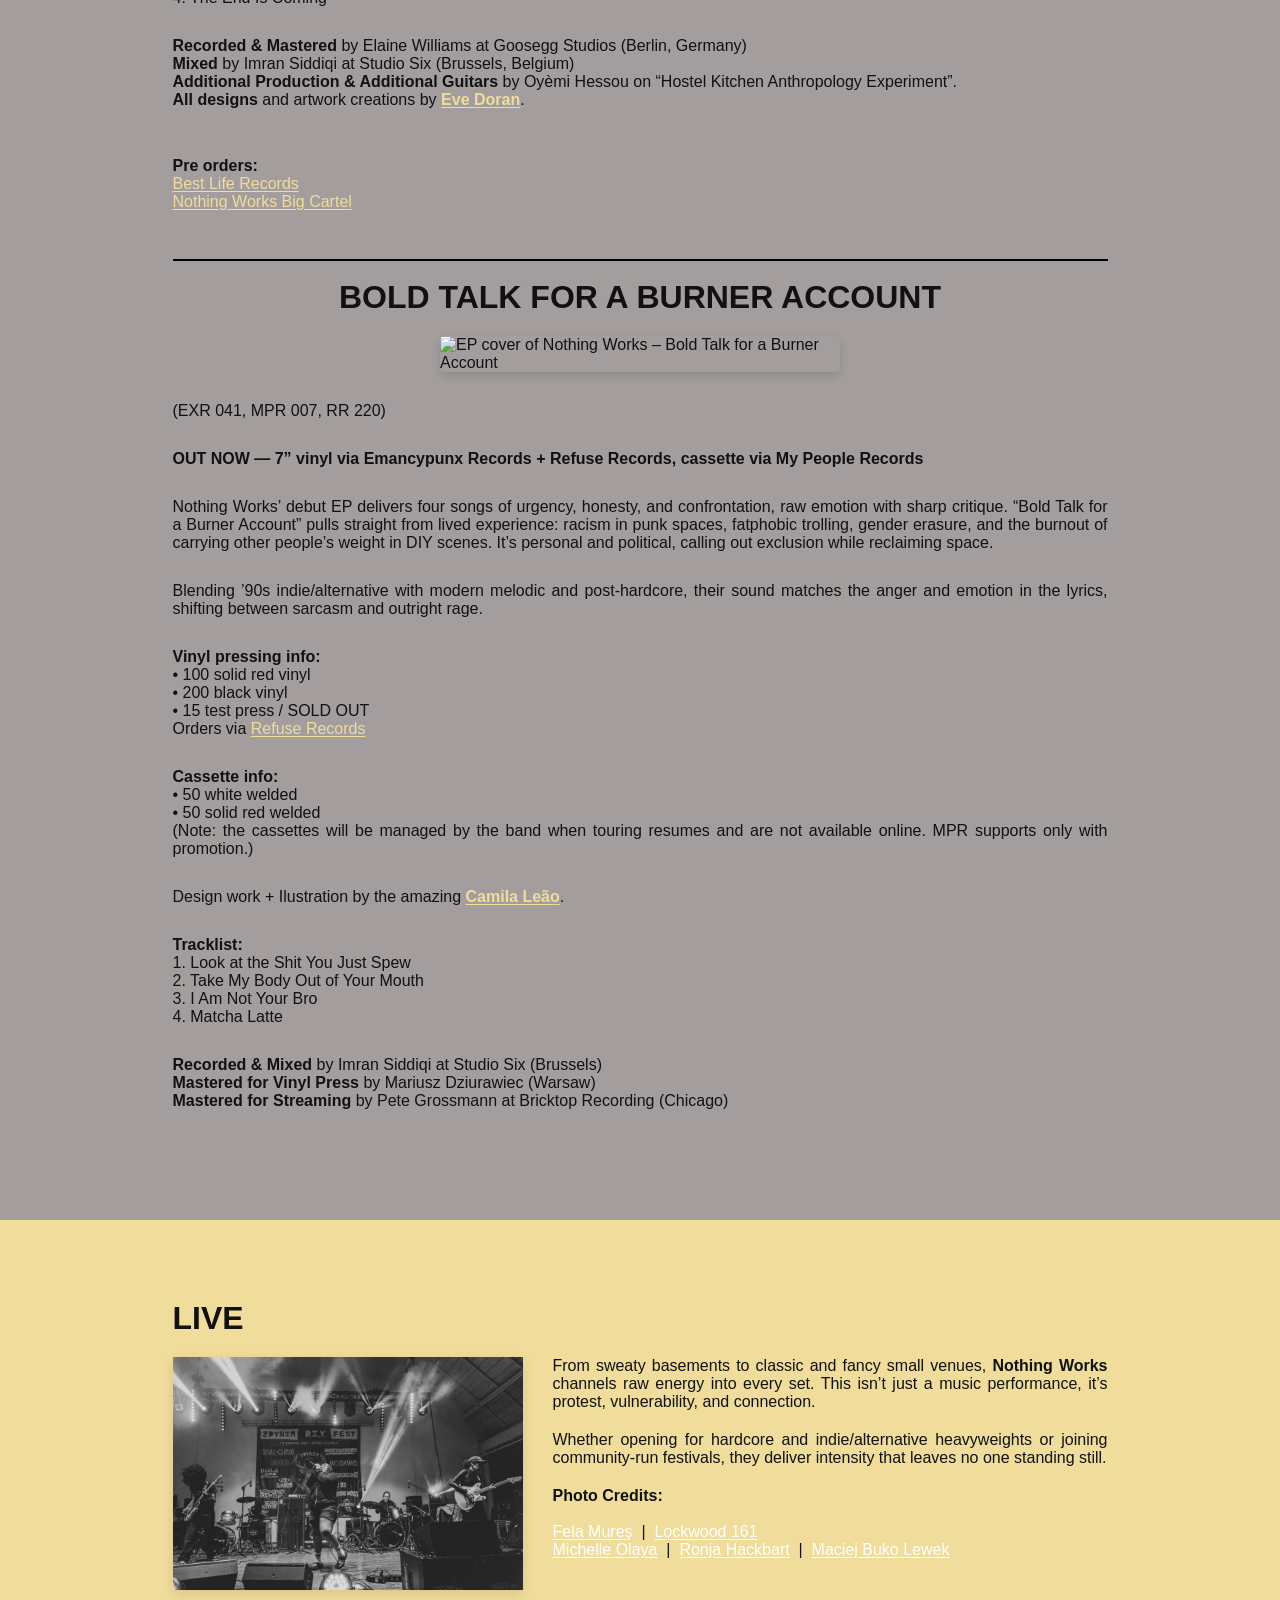
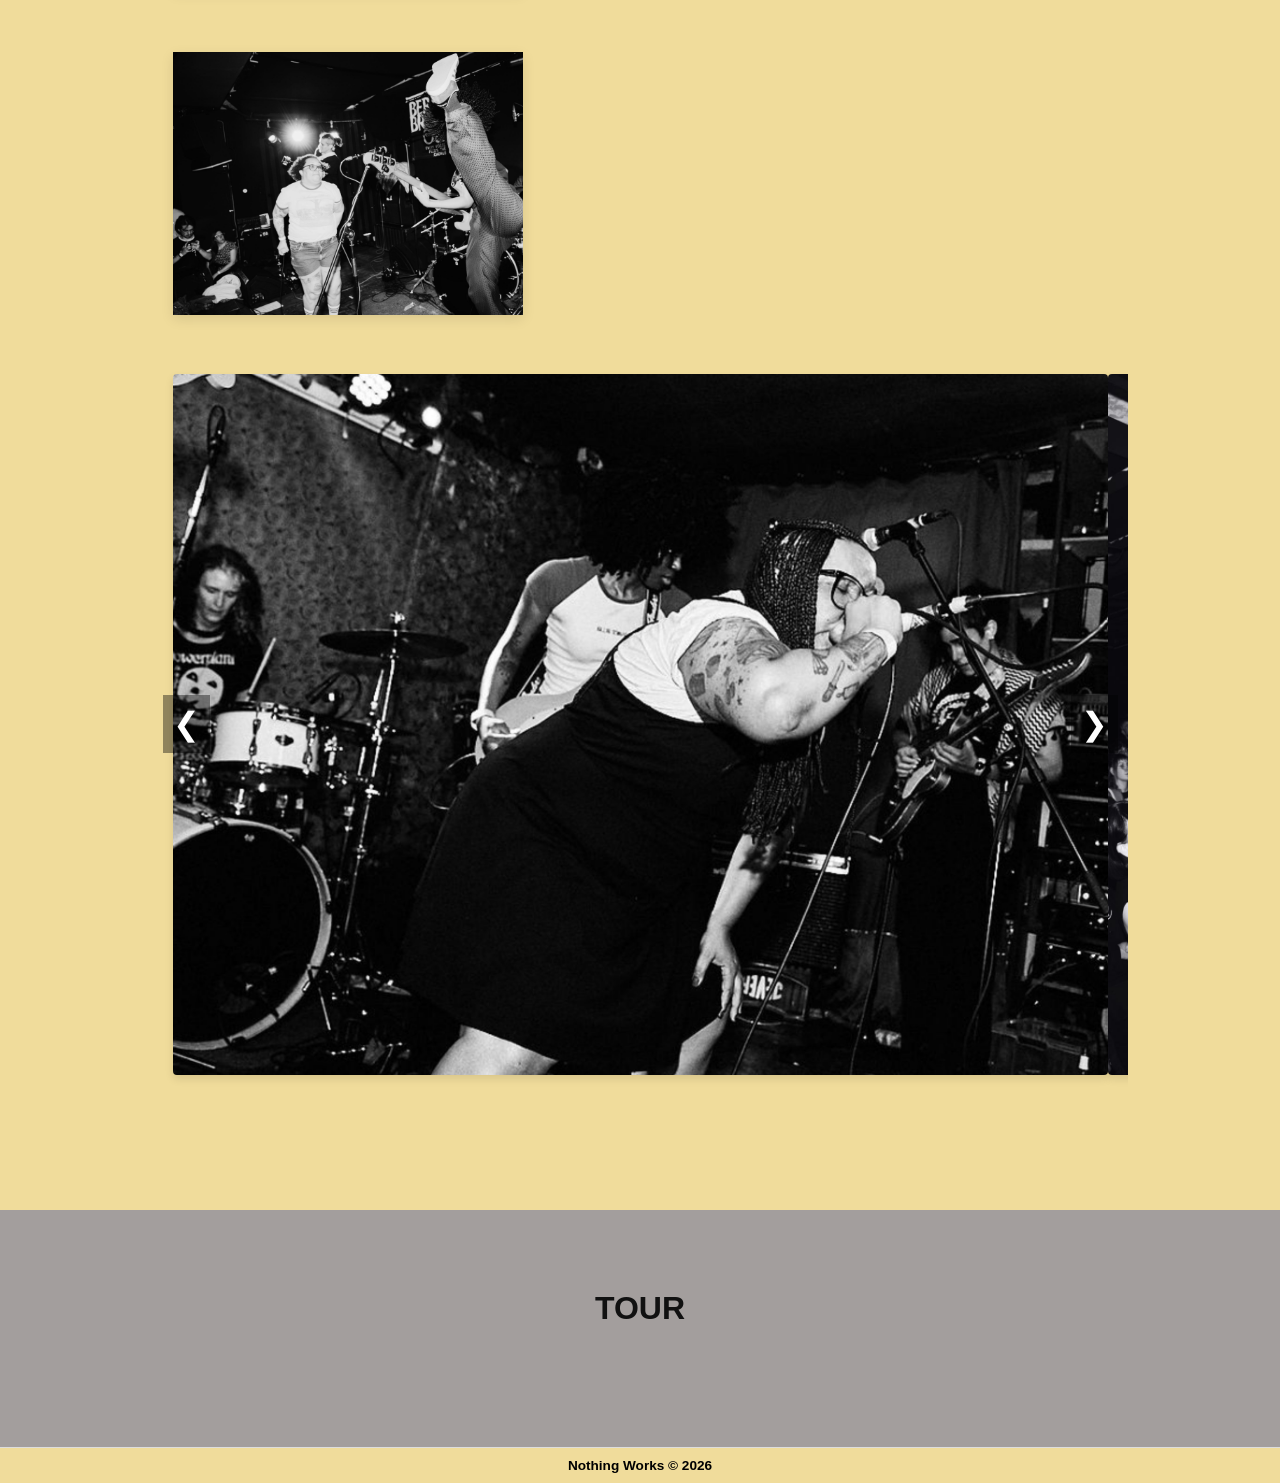
==== commit d0812827: "Update index.html" ====
--- a/index.html
+++ b/index.html
@@ -52,7 +52,7 @@
 
 <section id="billboard">
   <div class="hero-content">
-    <img src="images/Banner-Nothing_Works_OUT-SOON.jpg" alt="EP Banner - 2026" class="hero-logo" width="827" />
+    <img src="images/Banner-Nothing_Works-2.jpg" alt="EP Banner - 2026" class="hero-logo" width="827" />
     <img src="images/nothing_works.jpg" alt="Band Banner" class="hero-image" />
     <h1 class="hero-title">NOTHING WORKS</h1>
     <p class="hero-subtitle">Berlin underground band since 2022.</p>
@@ -231,7 +231,7 @@
         <br>
       </div>
       <div class="video-container">
-        <iframe src="https://www.youtube.com/embed/K6oIUN22NN8?si=EZ0zb806UuX6ws5n" title="Nothing Works Live" frameborder="0" allowfullscreen></iframe>
+        <iframe src="https://www.youtube.com/embed/iHRZ0W2ZSlQ?si=UNWVauNCnVUaFFOa" title="Nothing Works Live" frameborder="0" allowfullscreen></iframe>
       </div>
     </div>
   </div>
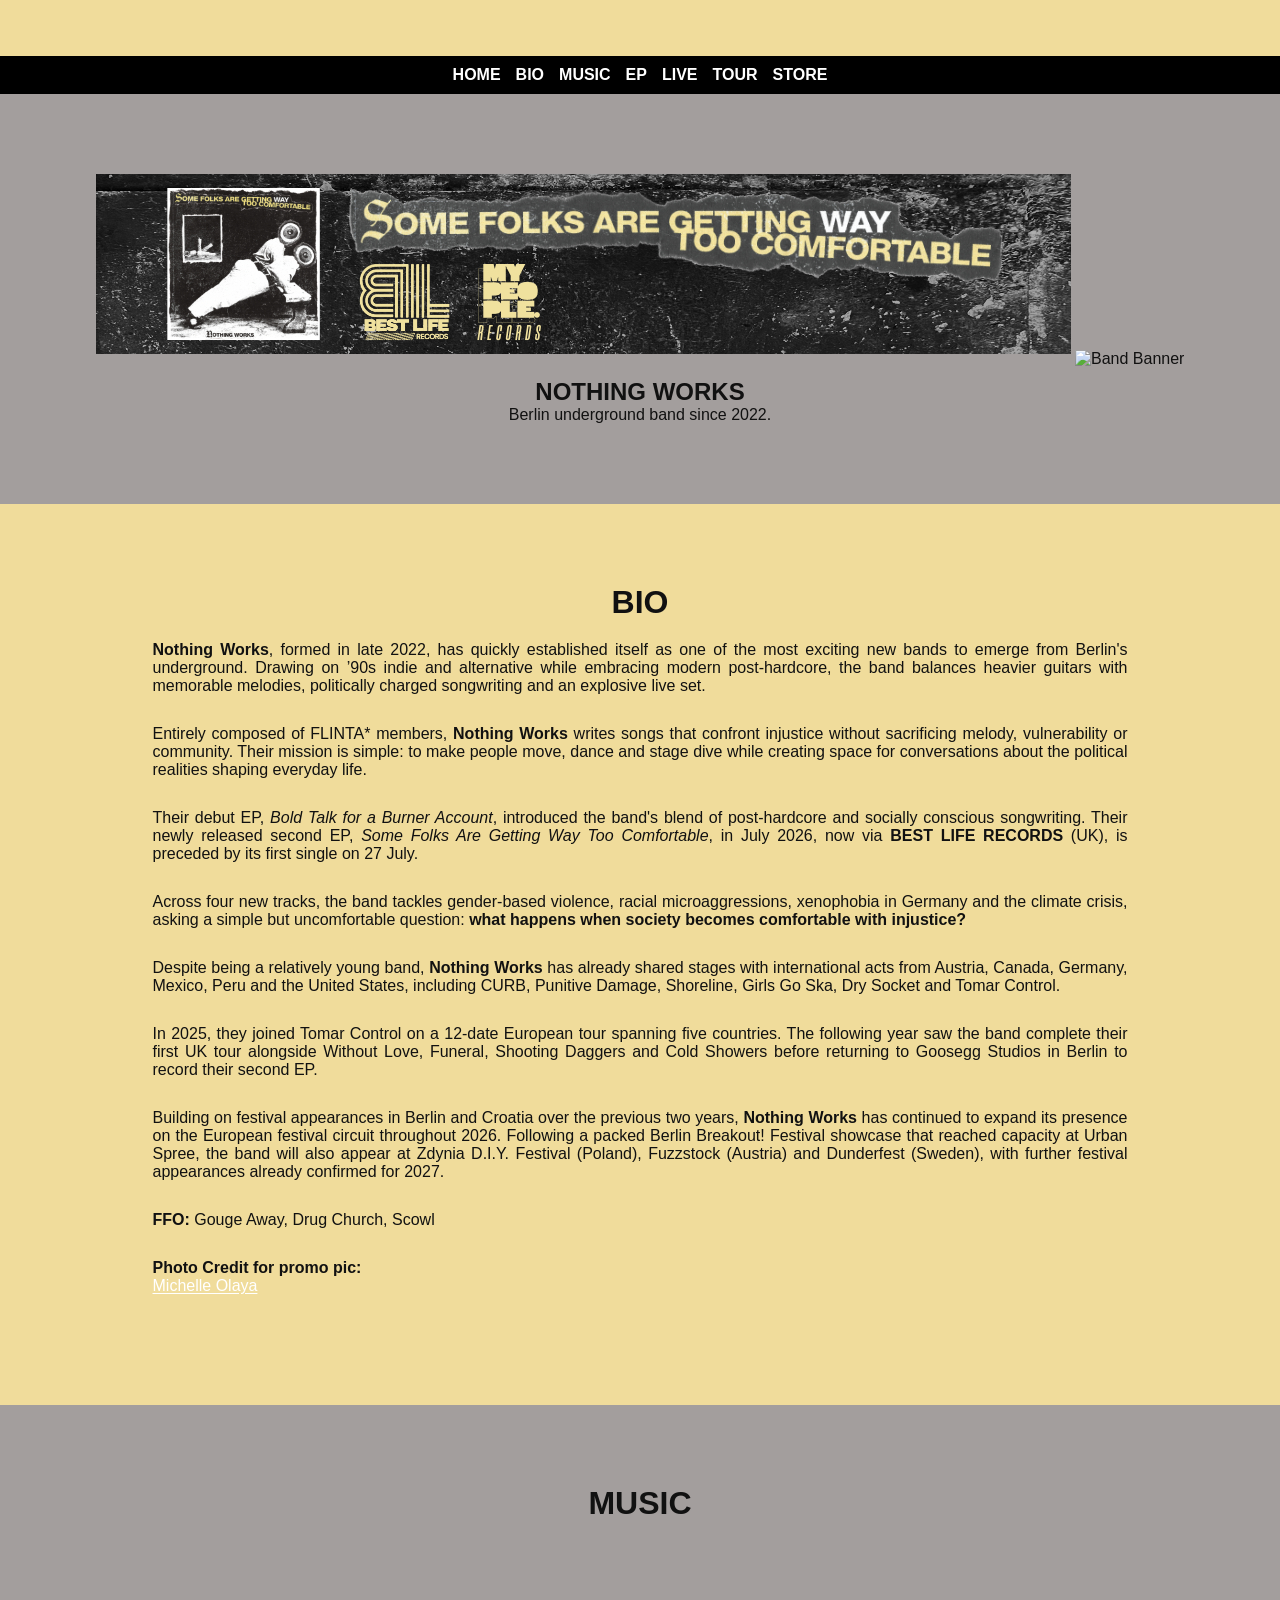
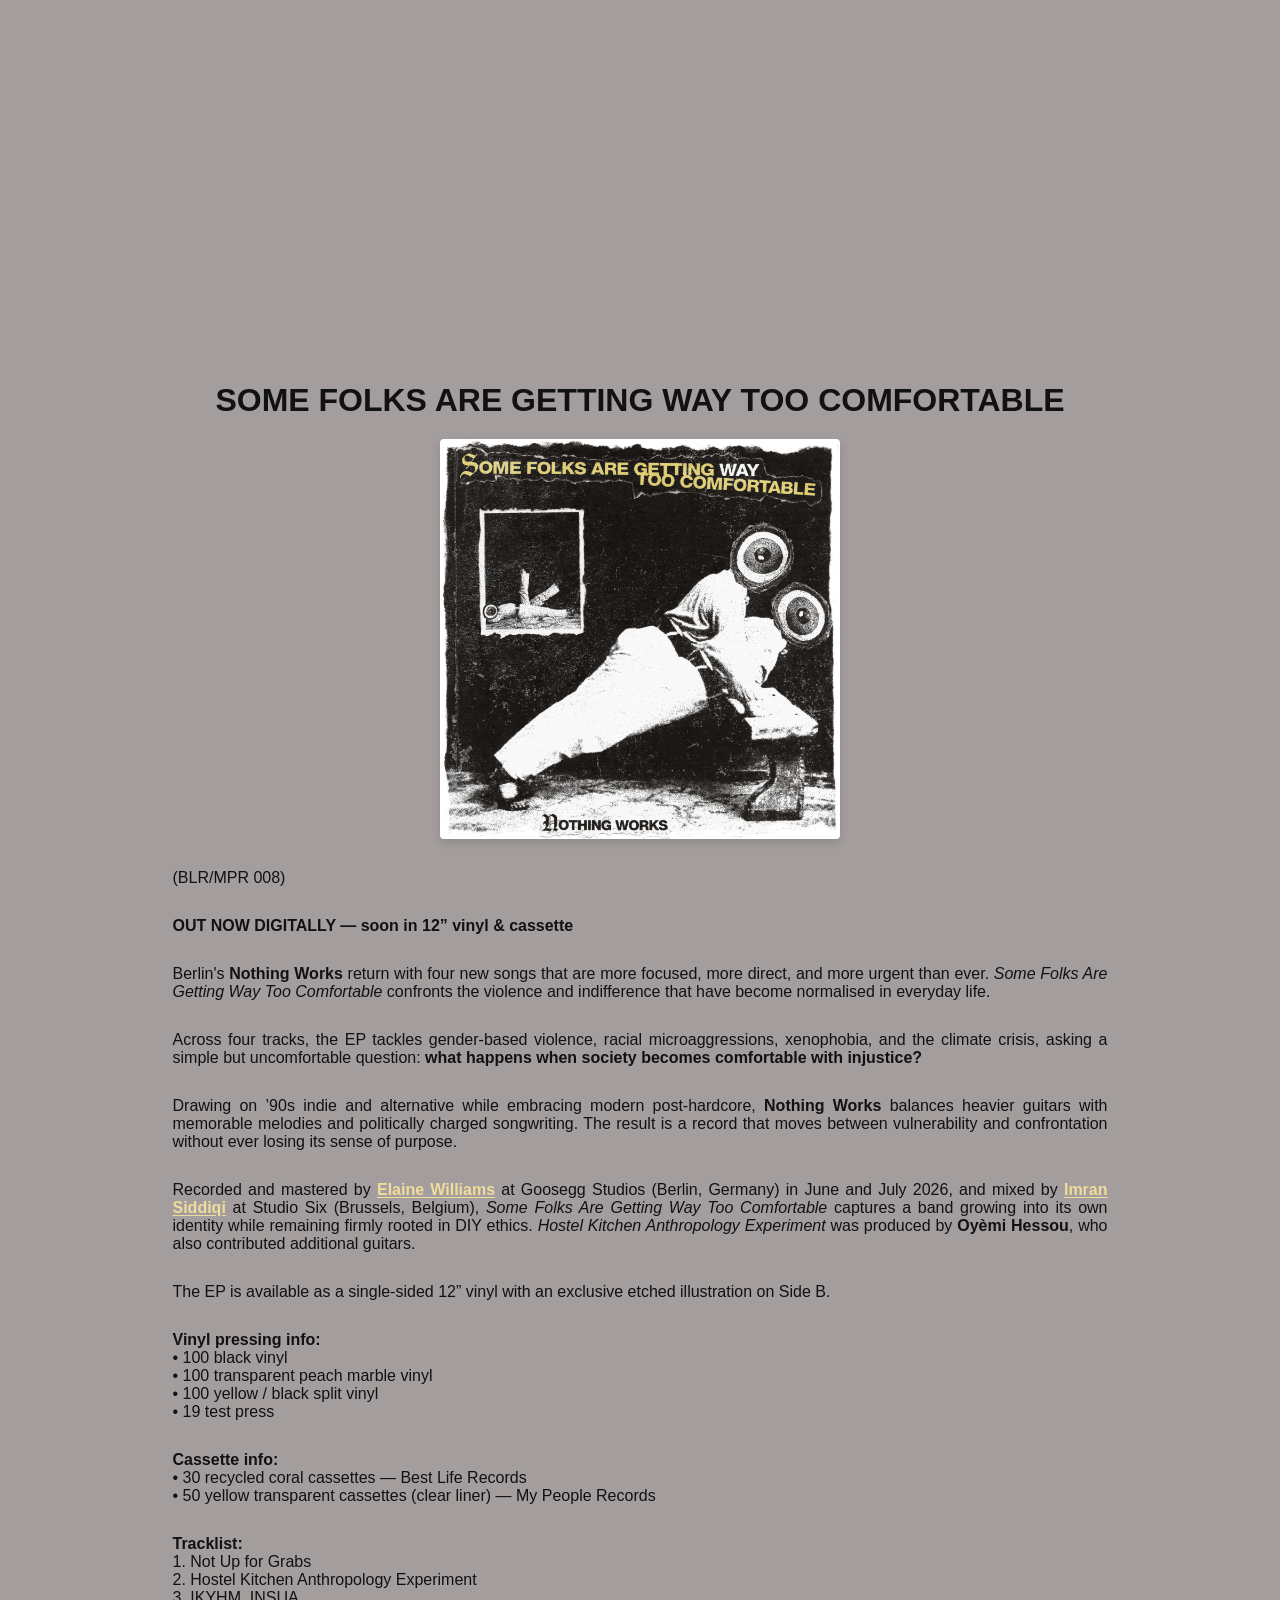
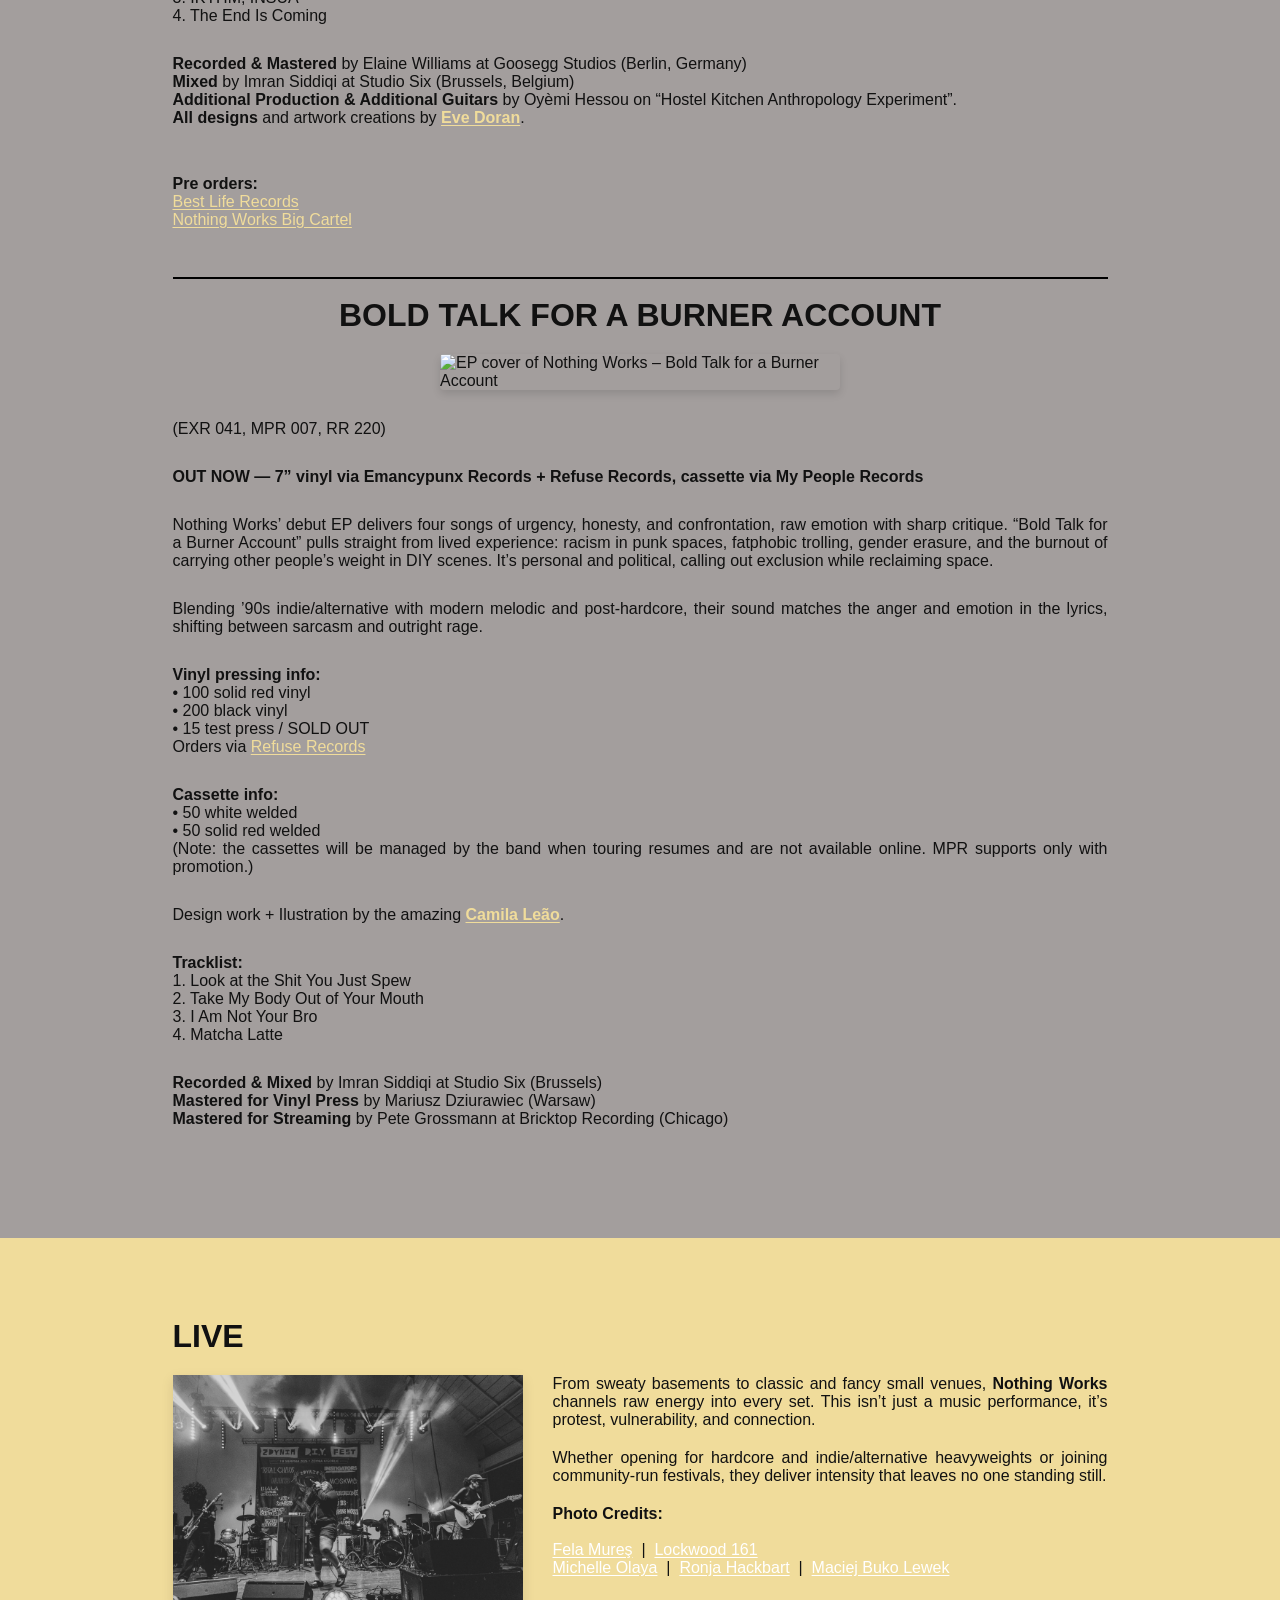
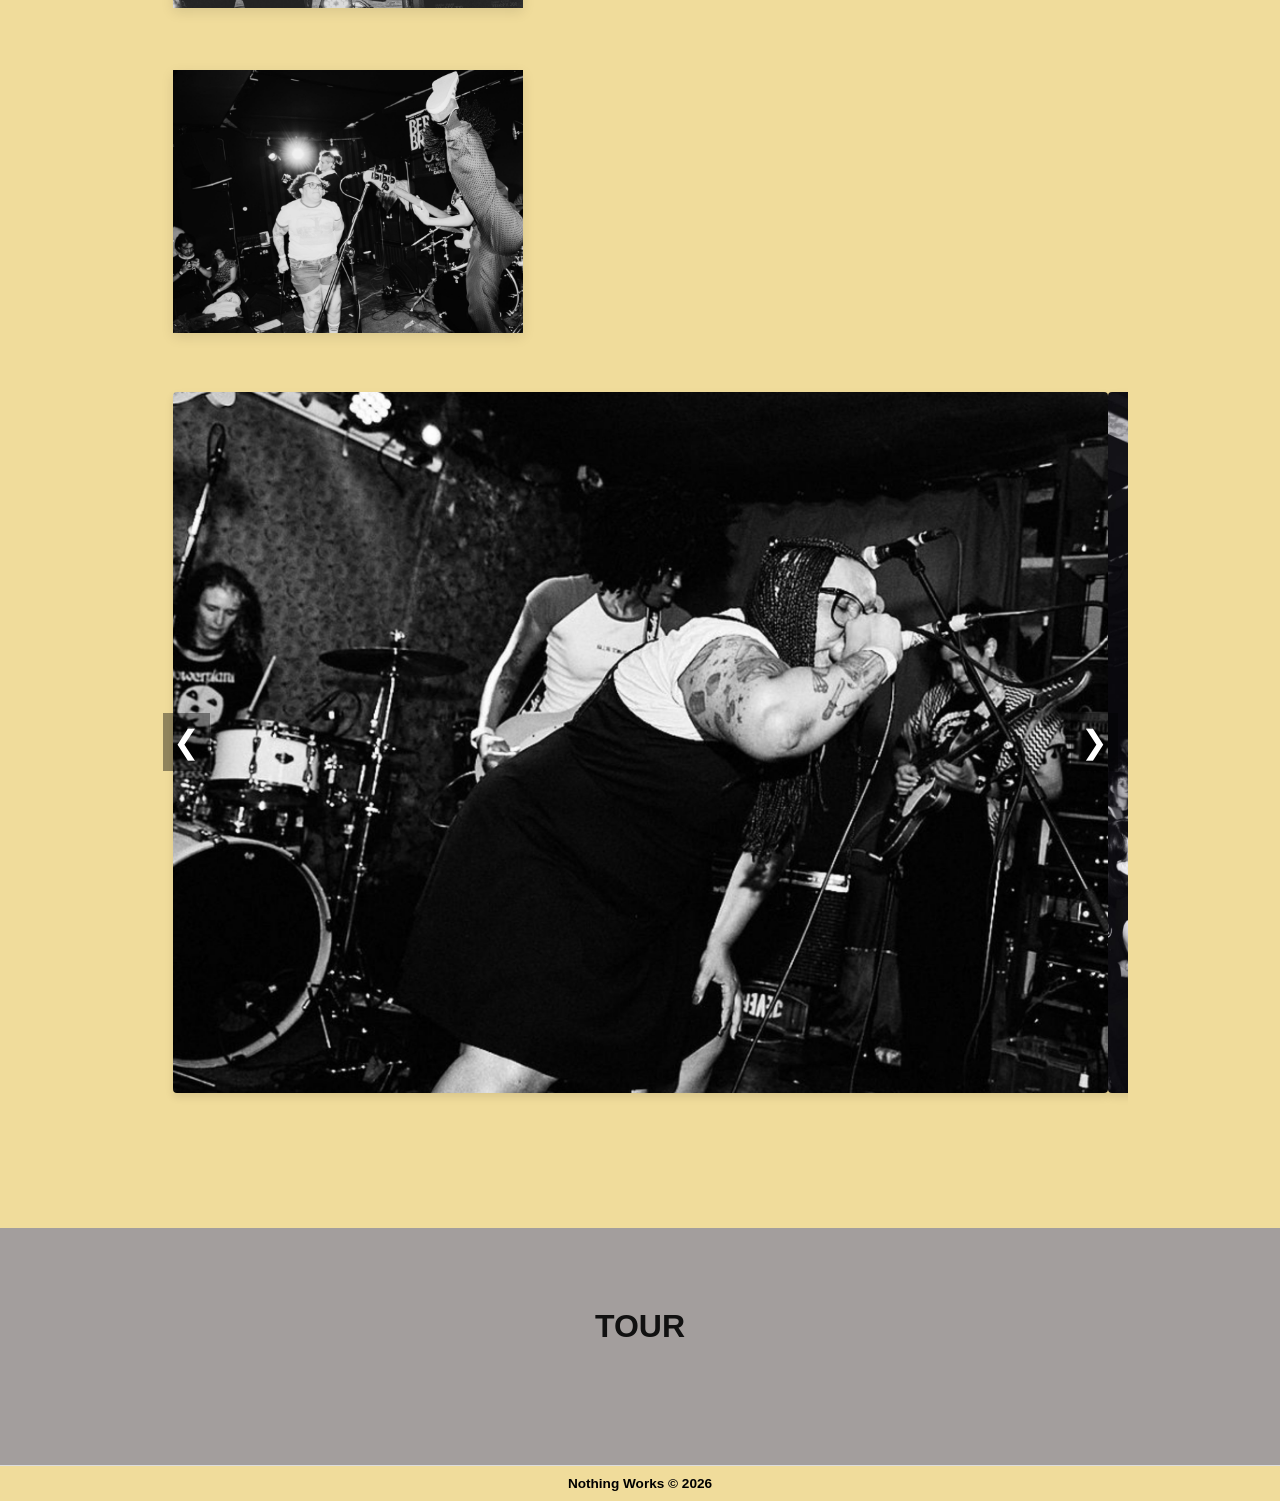
==== commit daa246af: "Update EP description with record label information Added label for record label in EP description." ====
--- a/index.html
+++ b/index.html
@@ -71,7 +71,7 @@
   </p>
 
   <p>
-    Their debut EP, <i>Bold Talk for a Burner Account</i>, introduced the band's blend of post-hardcore and socially conscious songwriting. Their newly released second EP, <i>Some Folks Are Getting Way Too Comfortable</i>, in July 2026, is preceded by its first single on 27 July.
+    Their debut EP, <i>Bold Talk for a Burner Account</i>, introduced the band's blend of post-hardcore and socially conscious songwriting. Their newly released second EP, <i>Some Folks Are Getting Way Too Comfortable</i>, in July 2026, now via <strong>BEST LIFE RECORDS</strong> (UK), is preceded by its first single on 27 July.
   </p>
 
   <p>
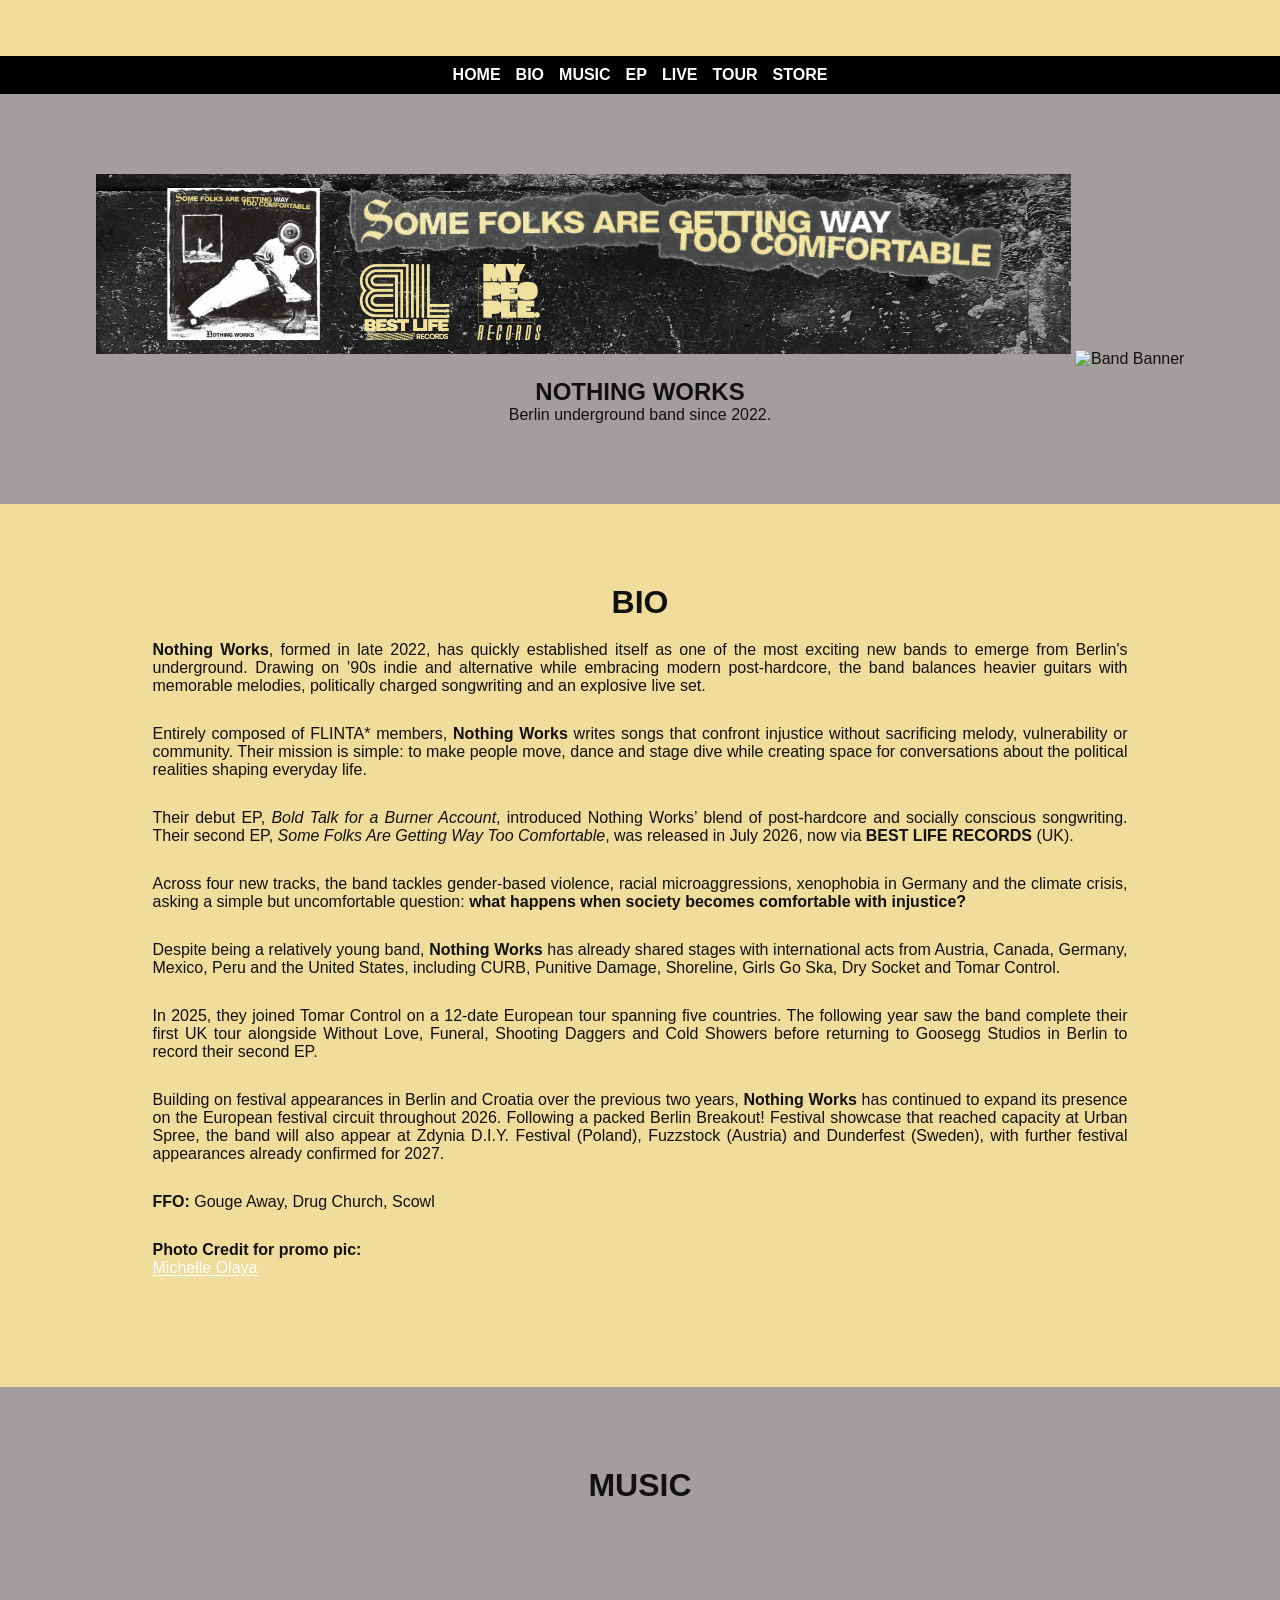
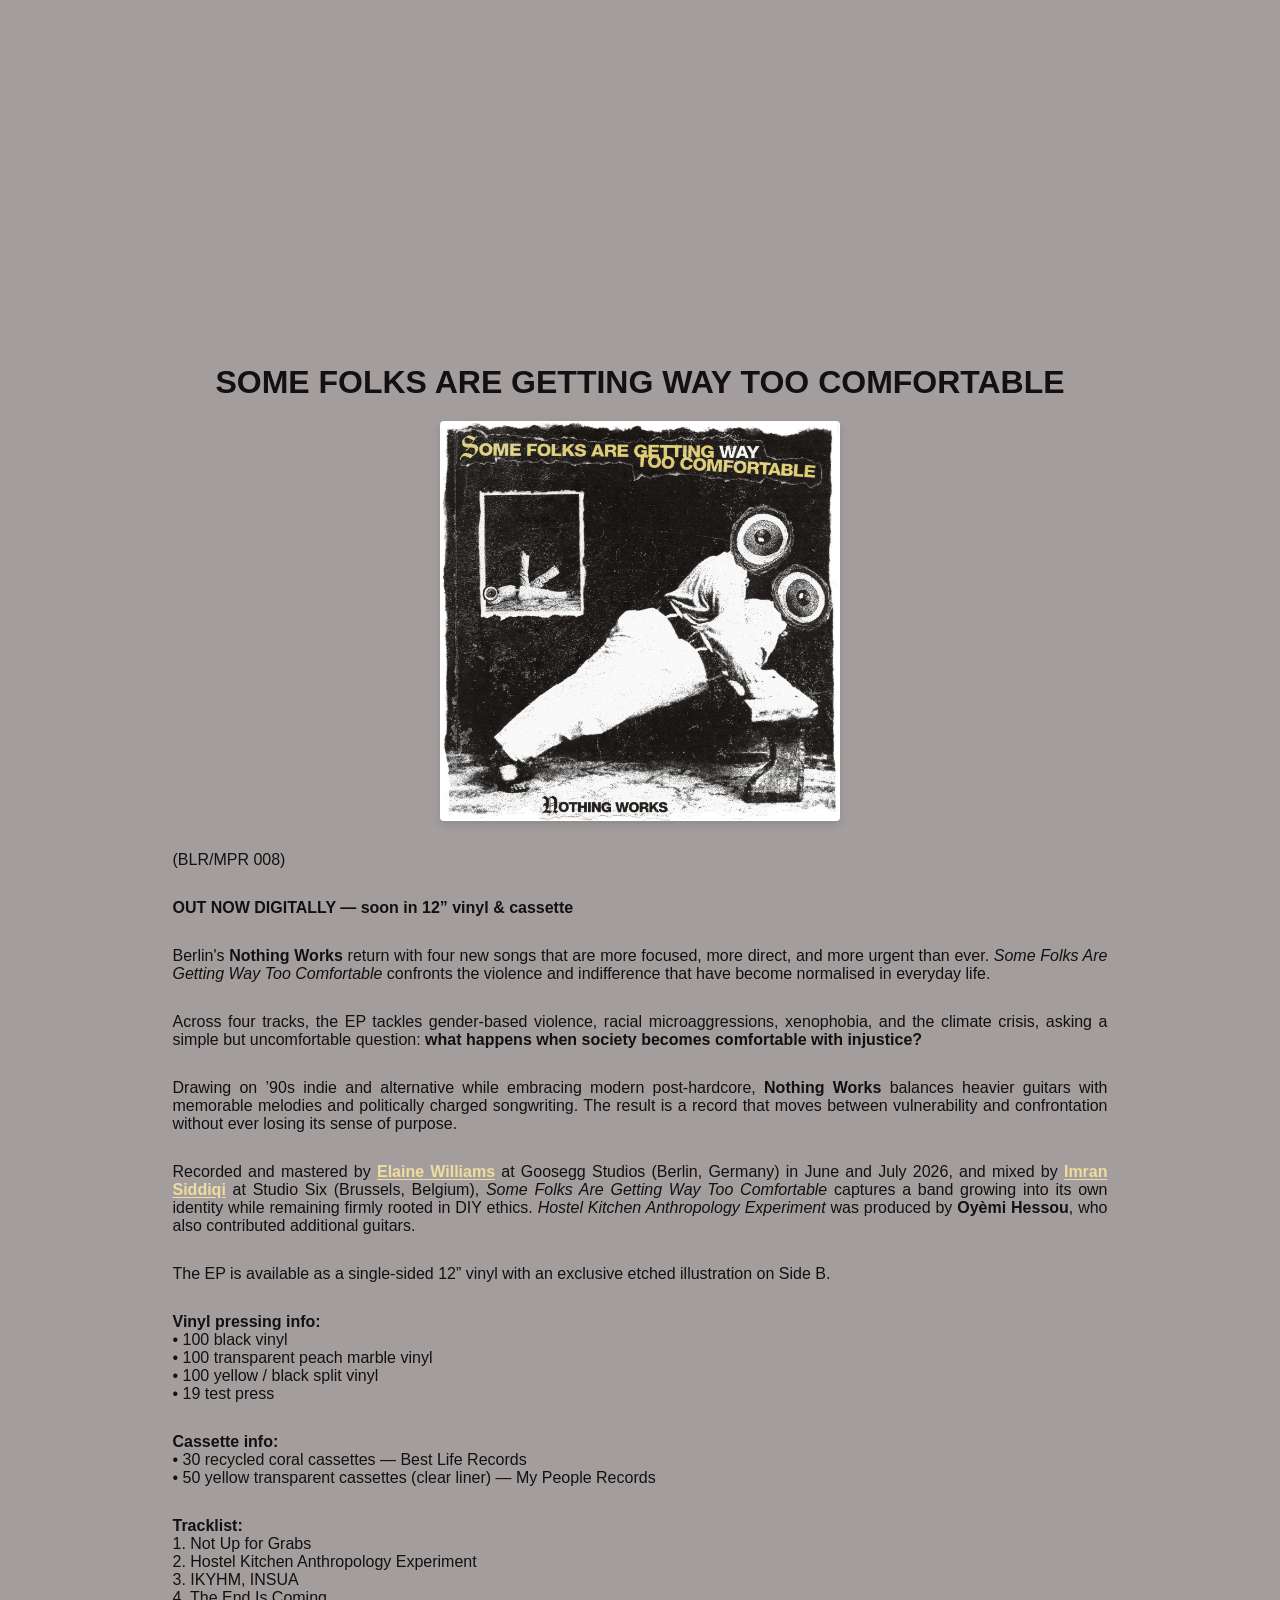
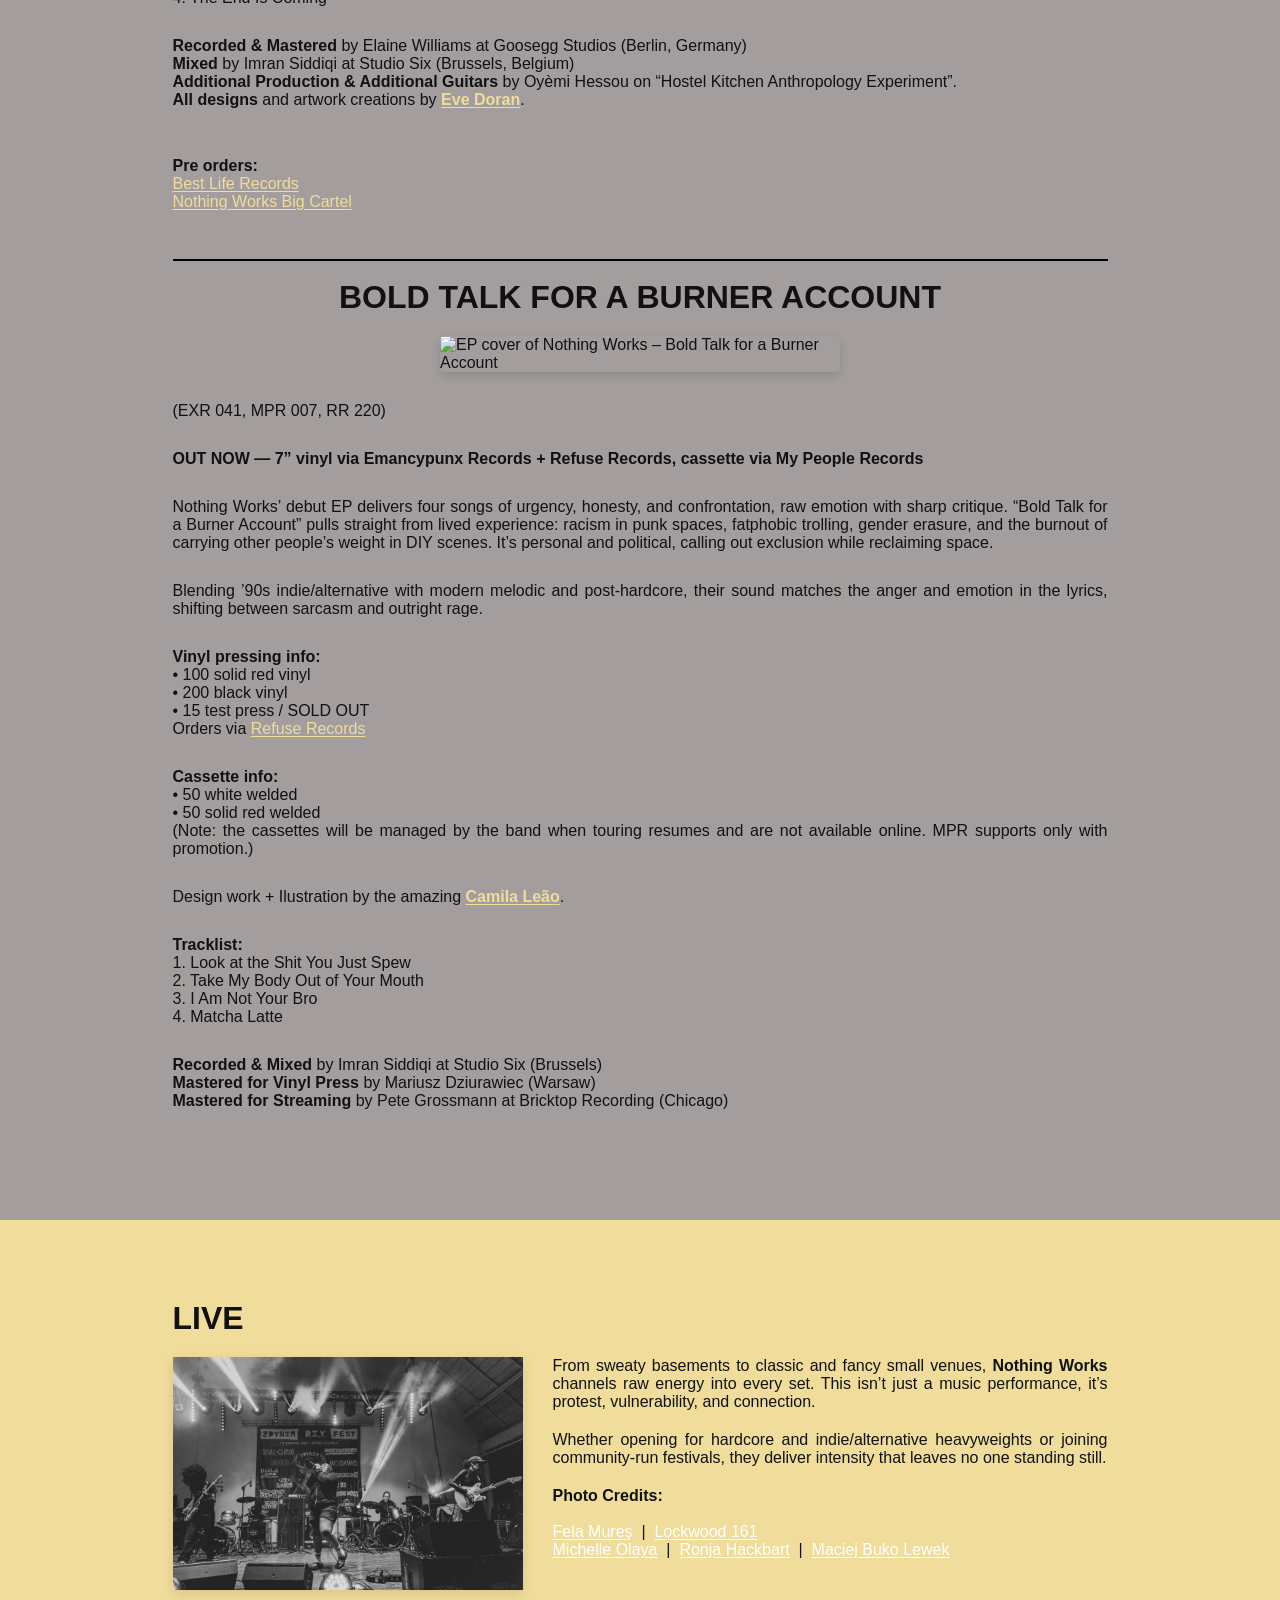
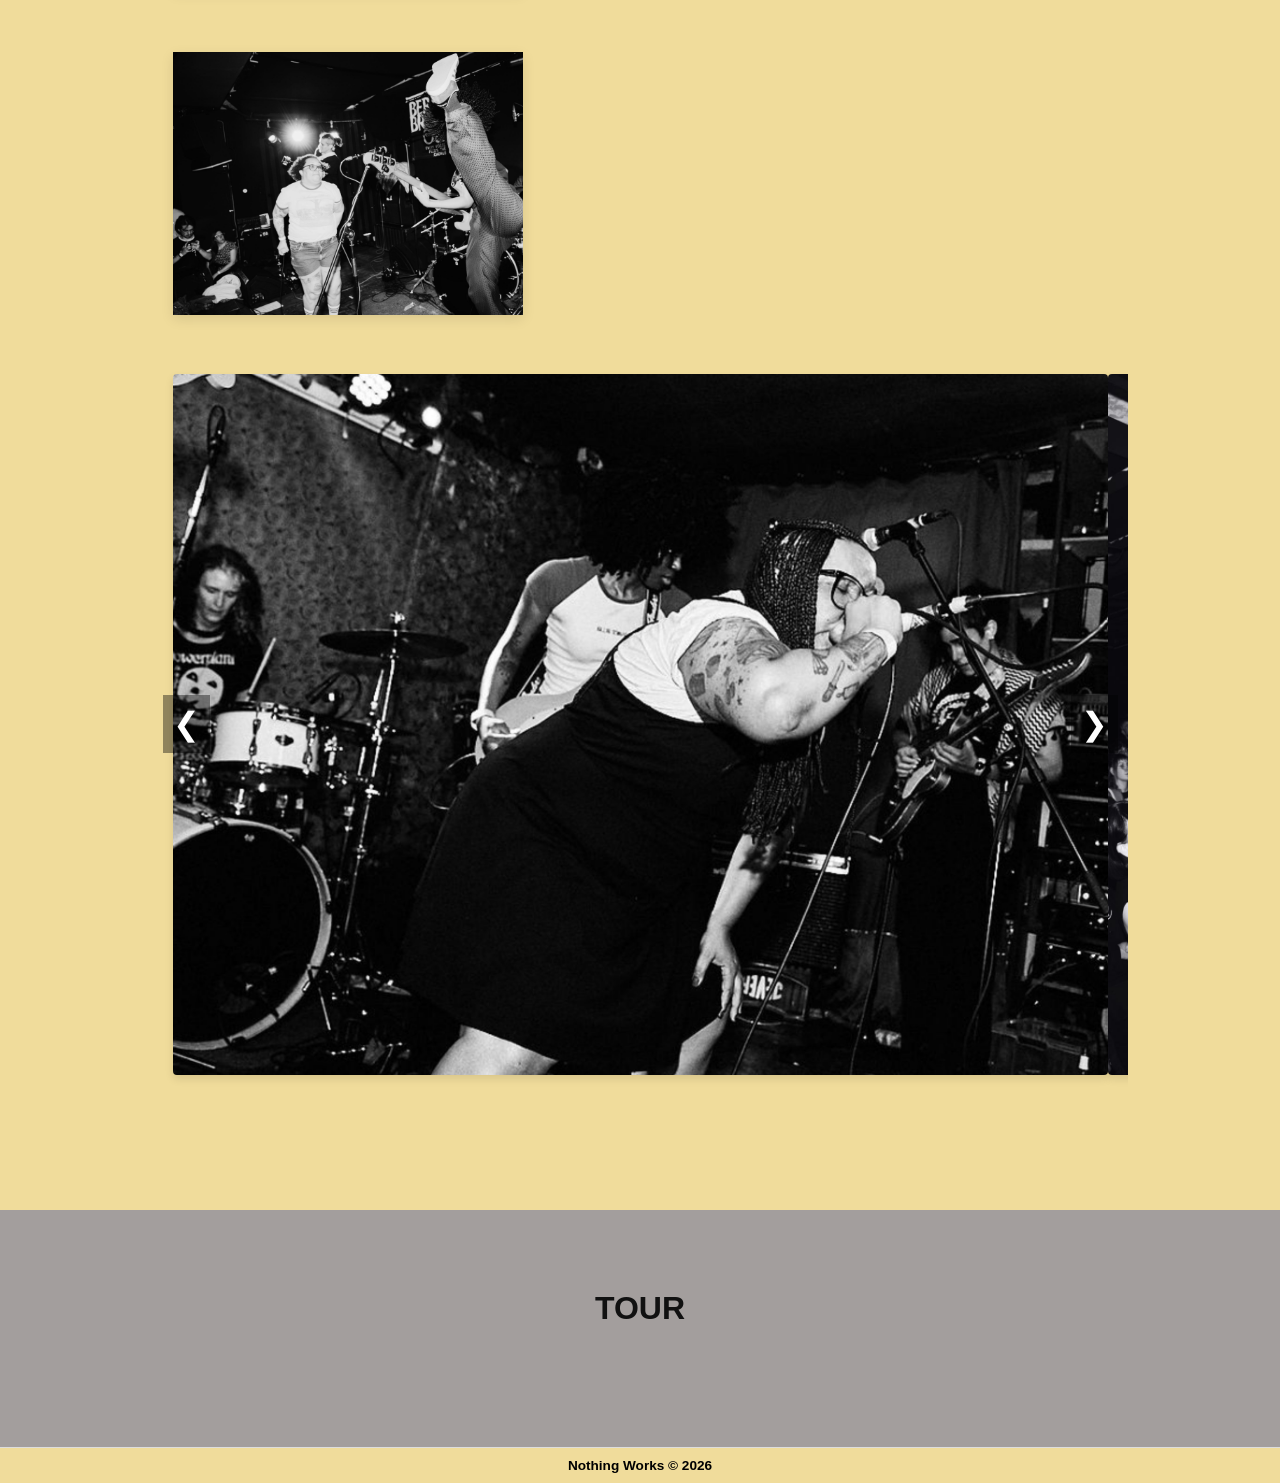
==== commit 78c20043: "Revise EP description for Nothing Works Updated the description of Nothing Works' second EP for clar" ====
--- a/index.html
+++ b/index.html
@@ -70,8 +70,8 @@
     Entirely composed of FLINTA* members, <strong>Nothing Works</strong> writes songs that confront injustice without sacrificing melody, vulnerability or community. Their mission is simple: to make people move, dance and stage dive while creating space for conversations about the political realities shaping everyday life.
   </p>
 
-  <p>
-    Their debut EP, <i>Bold Talk for a Burner Account</i>, introduced the band's blend of post-hardcore and socially conscious songwriting. Their newly released second EP, <i>Some Folks Are Getting Way Too Comfortable</i>, in July 2026, now via <strong>BEST LIFE RECORDS</strong> (UK), is preceded by its first single on 27 July.
+<p>
+    Their debut EP, <i>Bold Talk for a Burner Account</i>, introduced Nothing Works’ blend of post-hardcore and socially conscious songwriting. Their second EP, <i>Some Folks Are Getting Way Too Comfortable</i>, was released in July 2026, now via <strong>BEST LIFE RECORDS</strong> (UK).
   </p>
 
   <p>
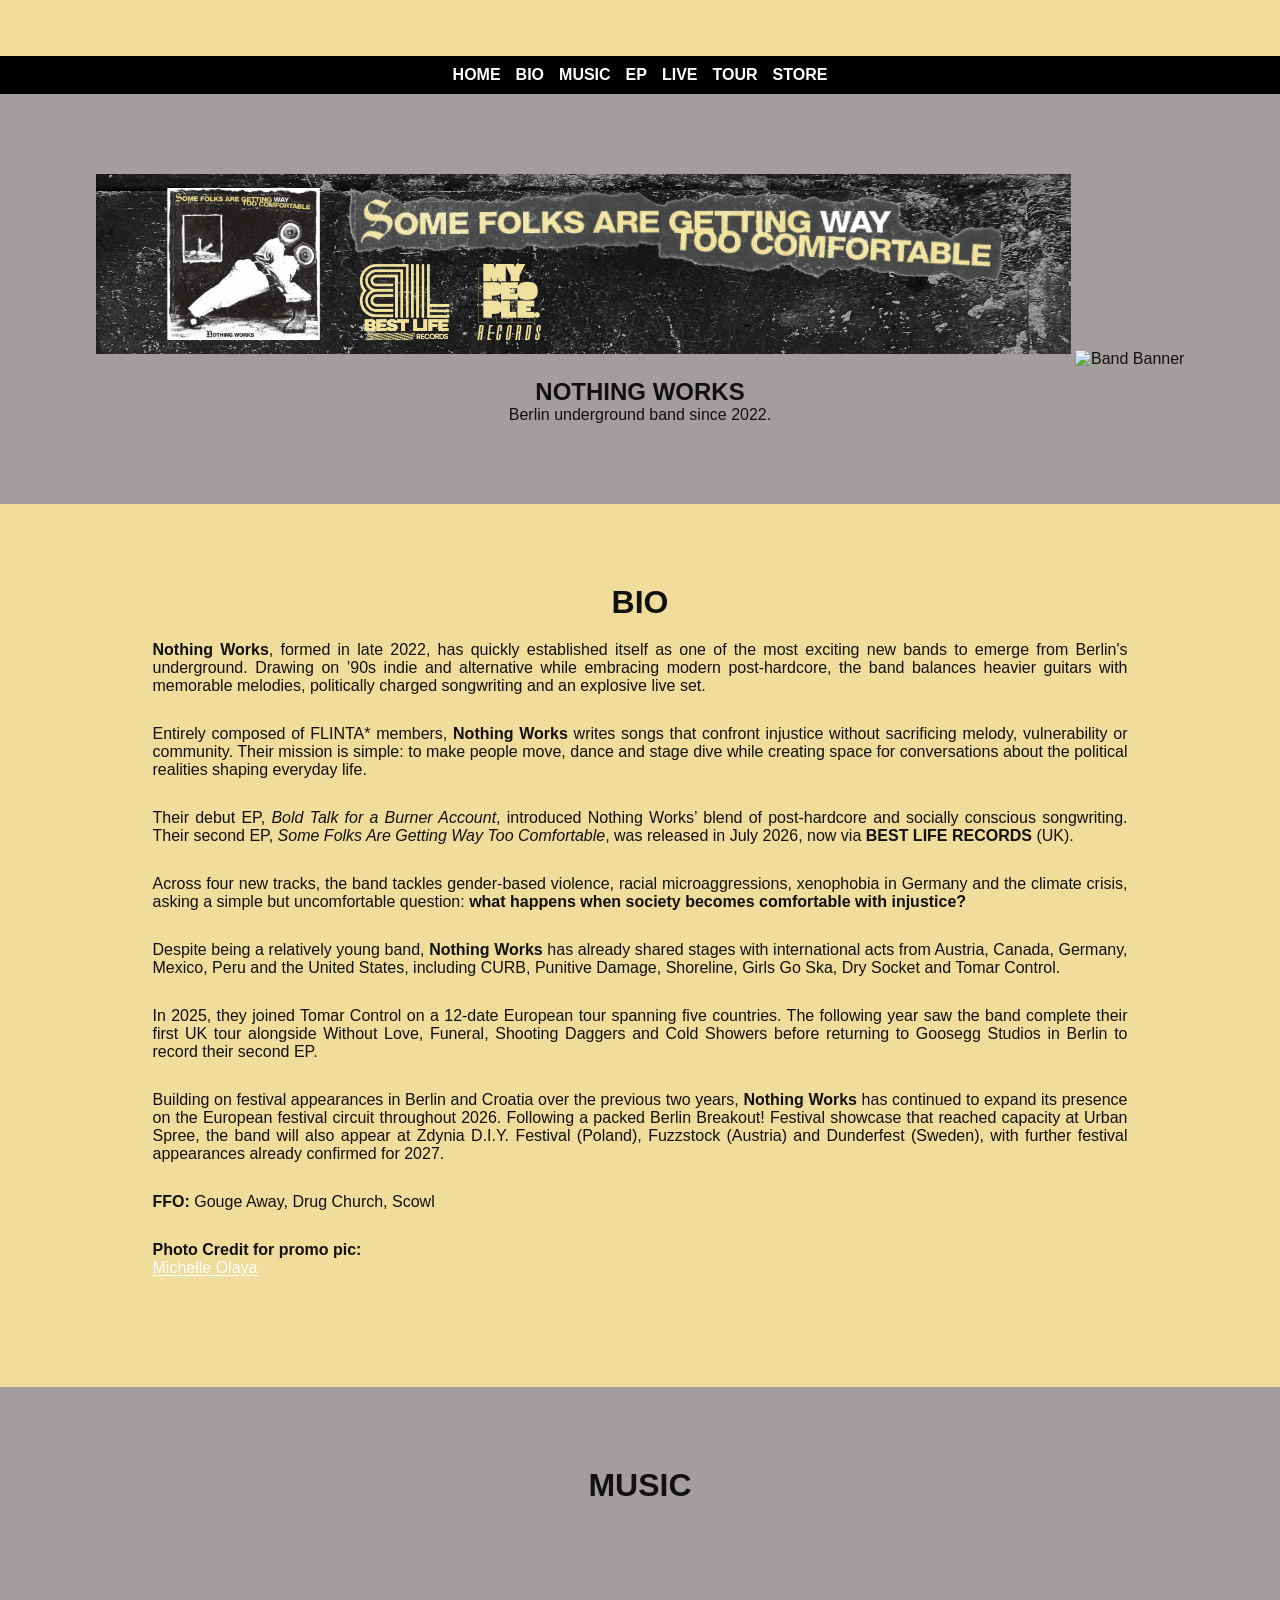
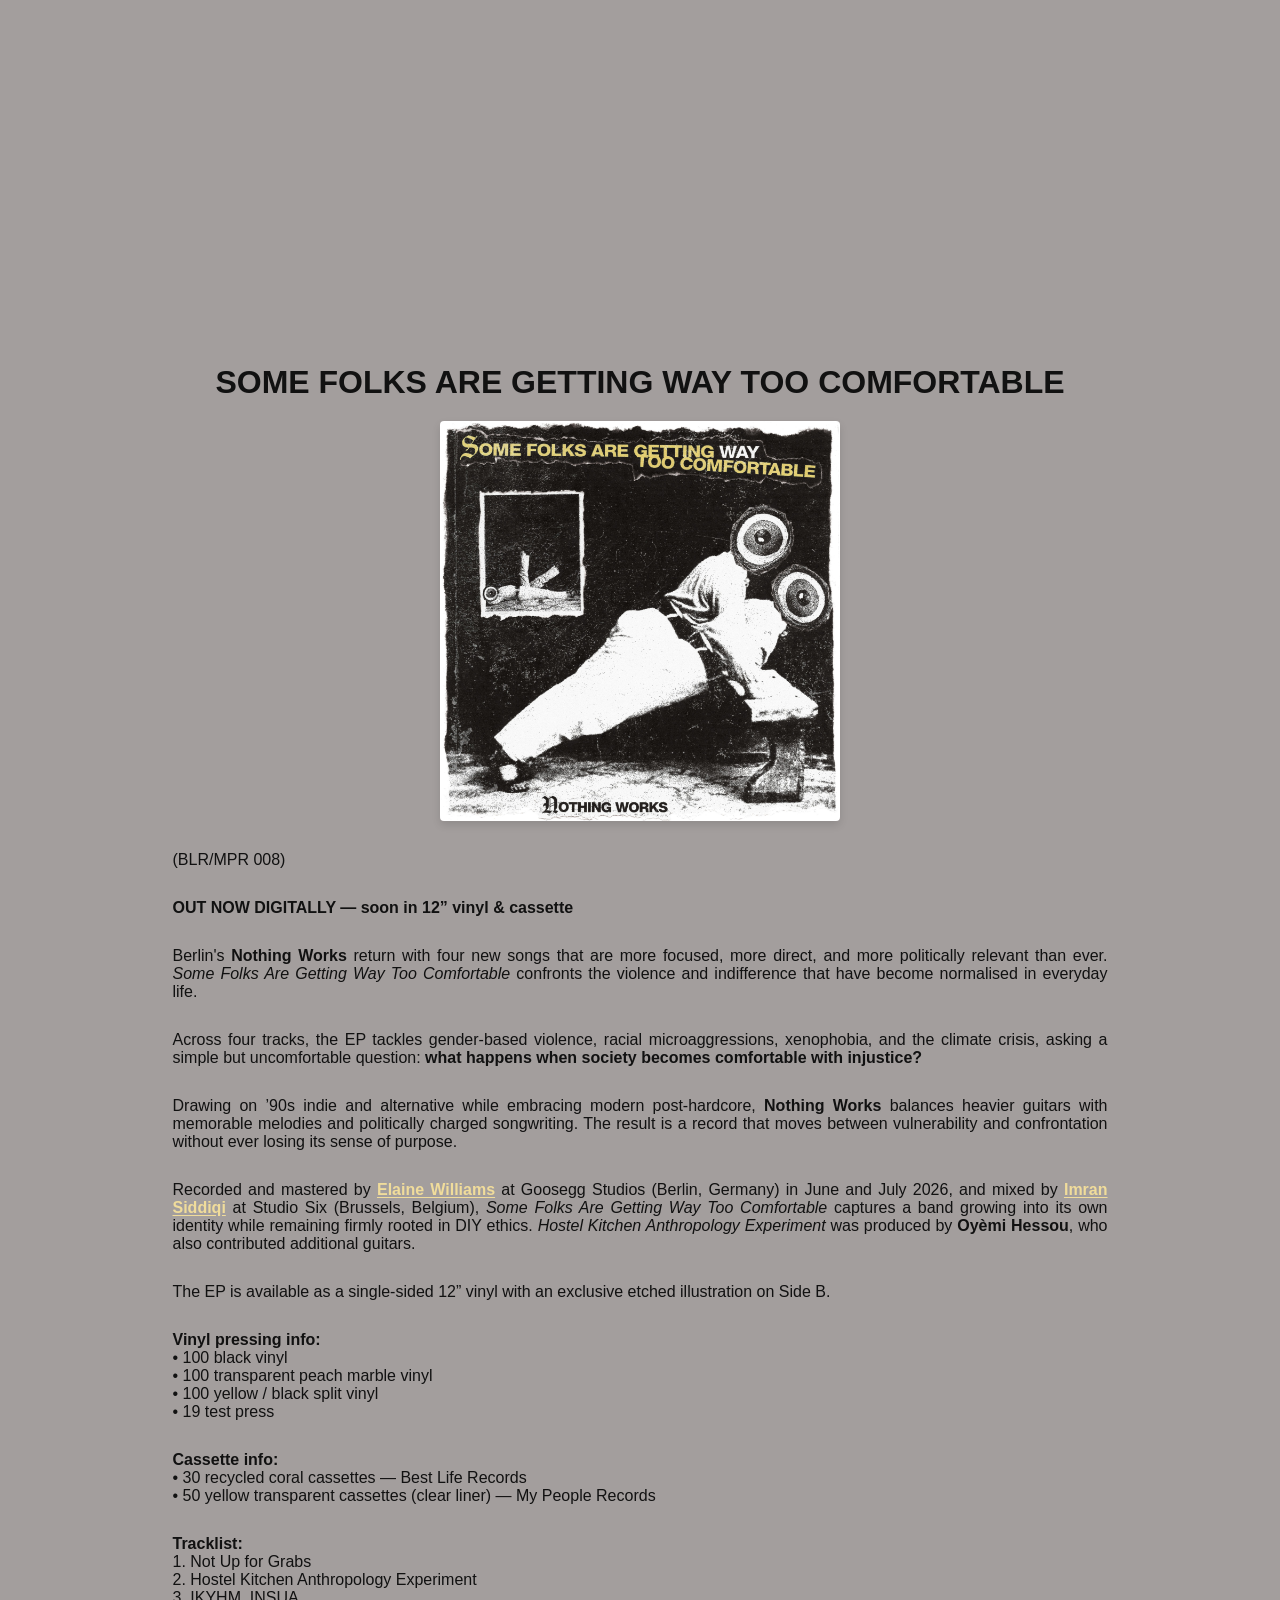
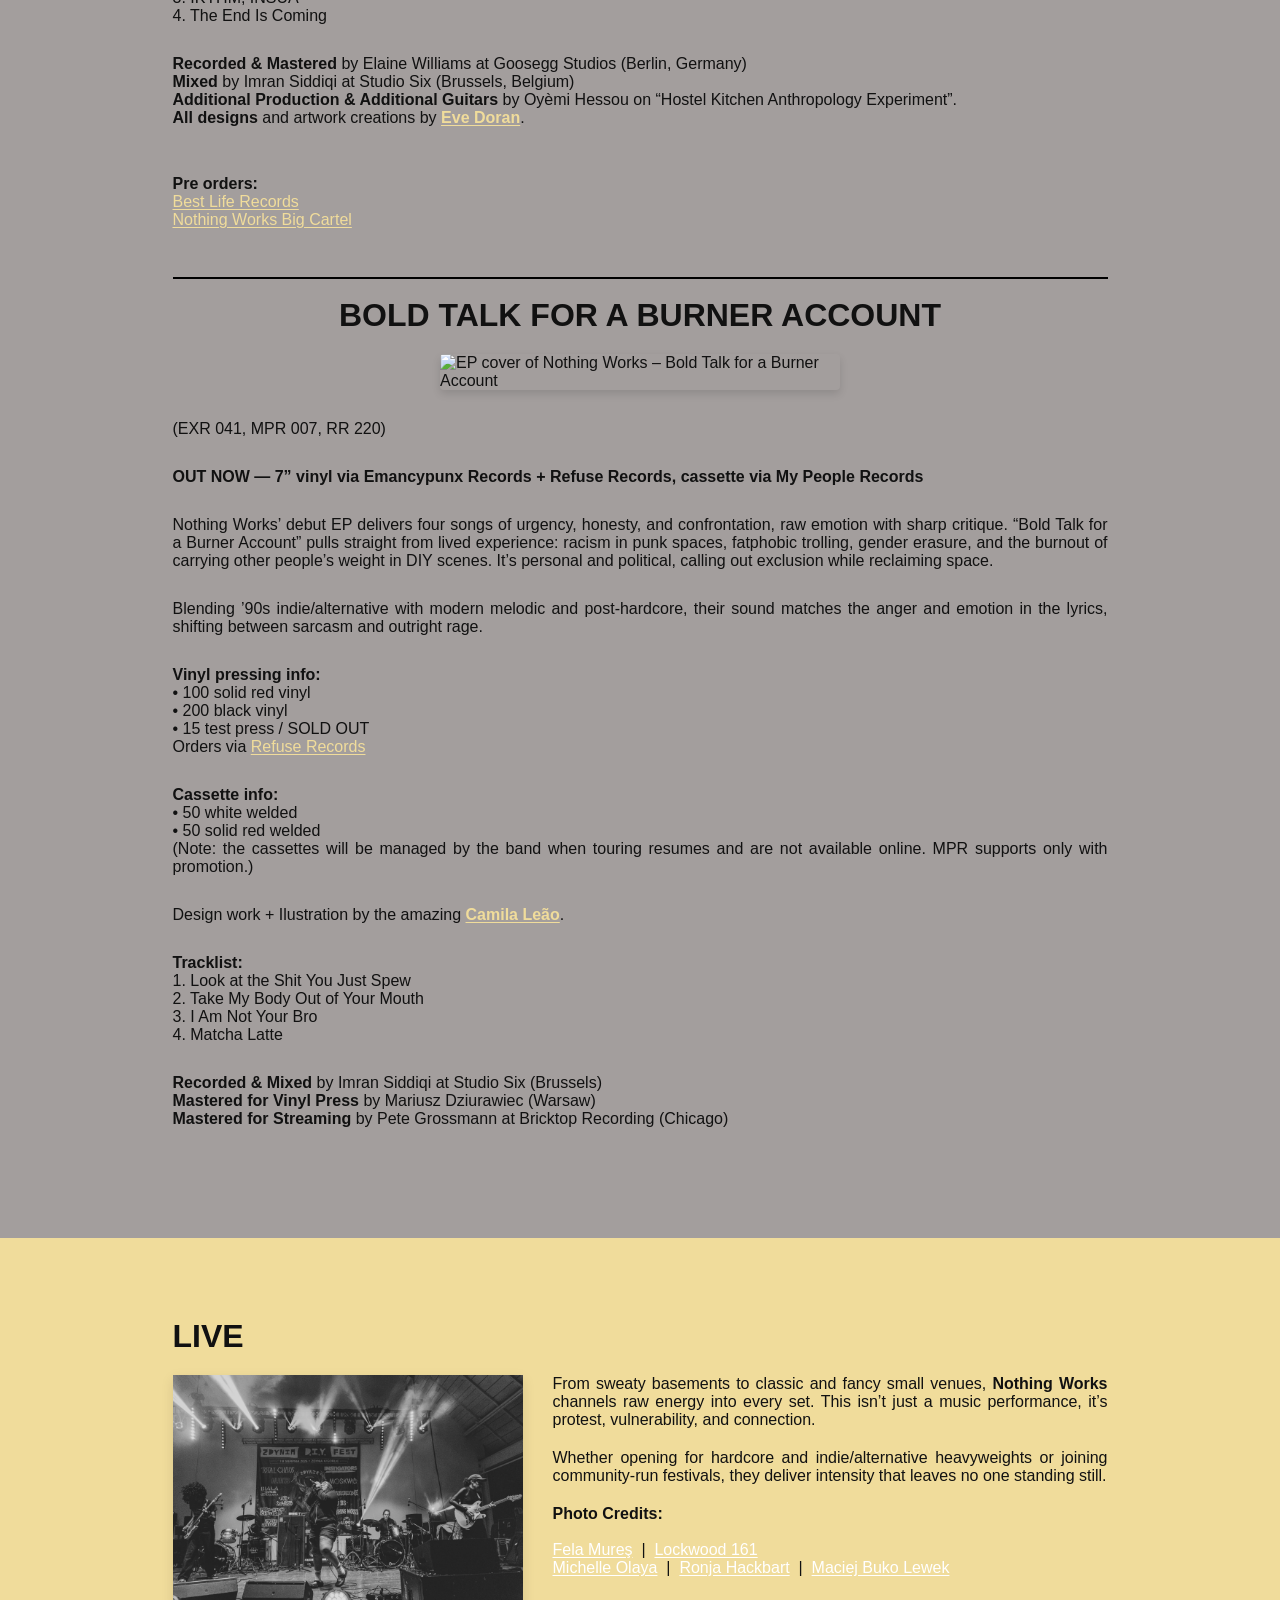
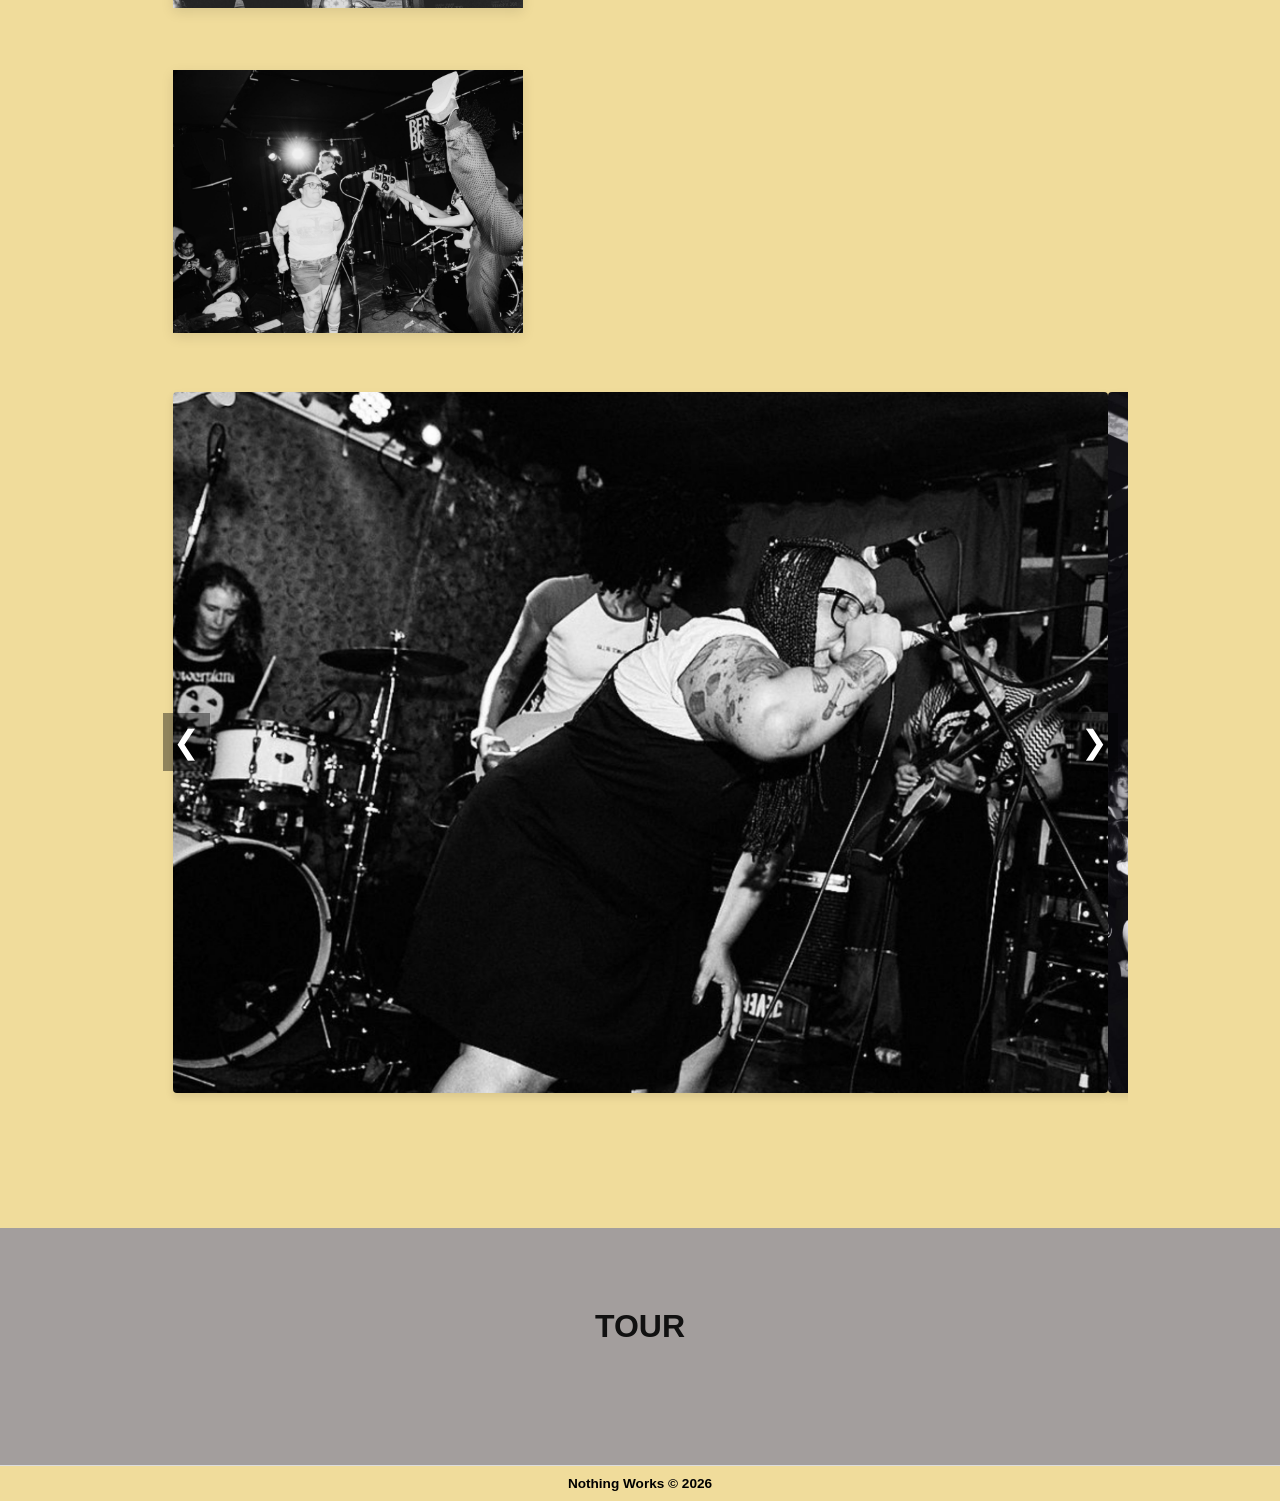
==== commit 8dc584cb: "Update index.html" ====
--- a/index.html
+++ b/index.html
@@ -119,7 +119,7 @@
 <p class="ep-meta">(BLR/MPR 008)</p>
 <p><strong>OUT NOW DIGITALLY — soon in 12” vinyl & cassette </strong></p>
 
-<p>Berlin's <strong>Nothing Works</strong> return with four new songs that are more focused, more direct, and more urgent than ever. <em>Some Folks Are Getting Way Too Comfortable</em> confronts the violence and indifference that have become normalised in everyday life.</p>
+<p>Berlin's <strong>Nothing Works</strong> return with four new songs that are more focused, more direct, and more politically relevant than ever. <em>Some Folks Are Getting Way Too Comfortable</em> confronts the violence and indifference that have become normalised in everyday life.</p>
 
 <p>Across four tracks, the EP tackles gender-based violence, racial microaggressions, xenophobia, and the climate crisis, asking a simple but uncomfortable question: <strong>what happens when society becomes comfortable with injustice?</strong></p>
 
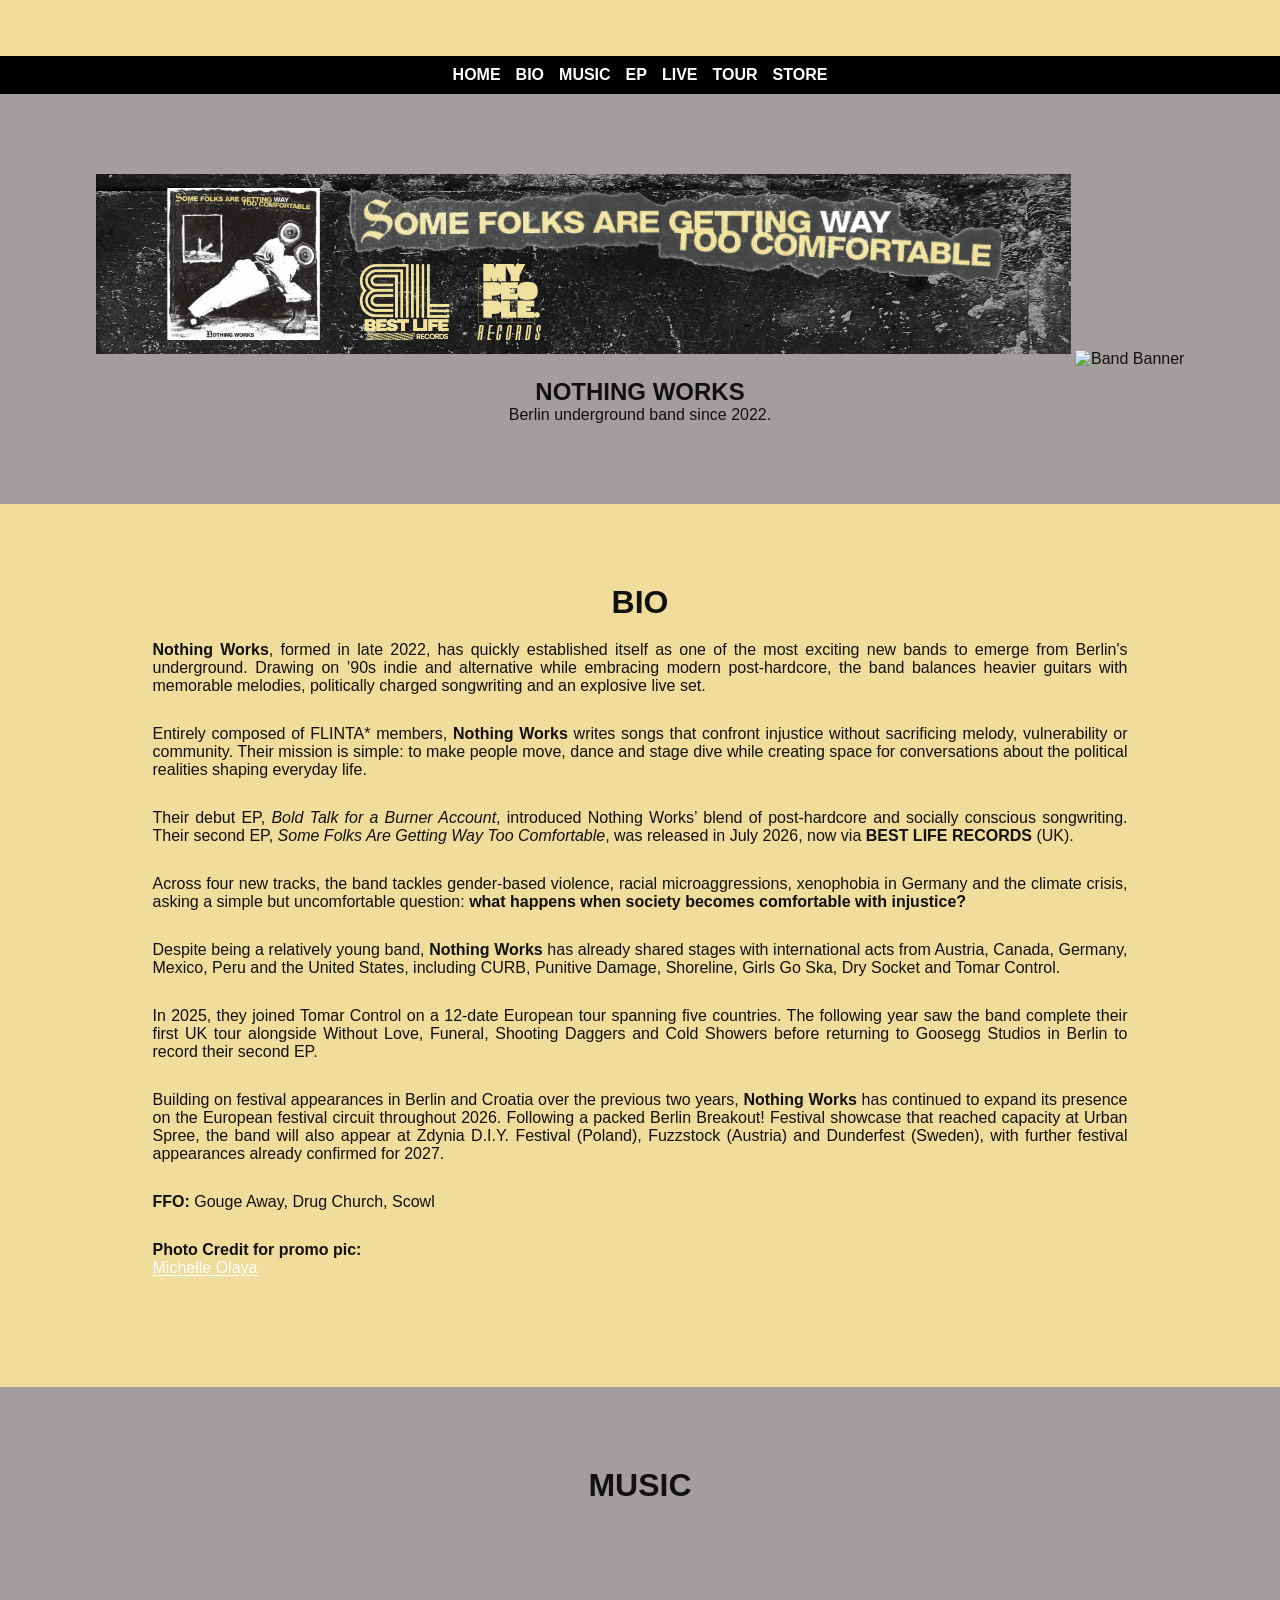
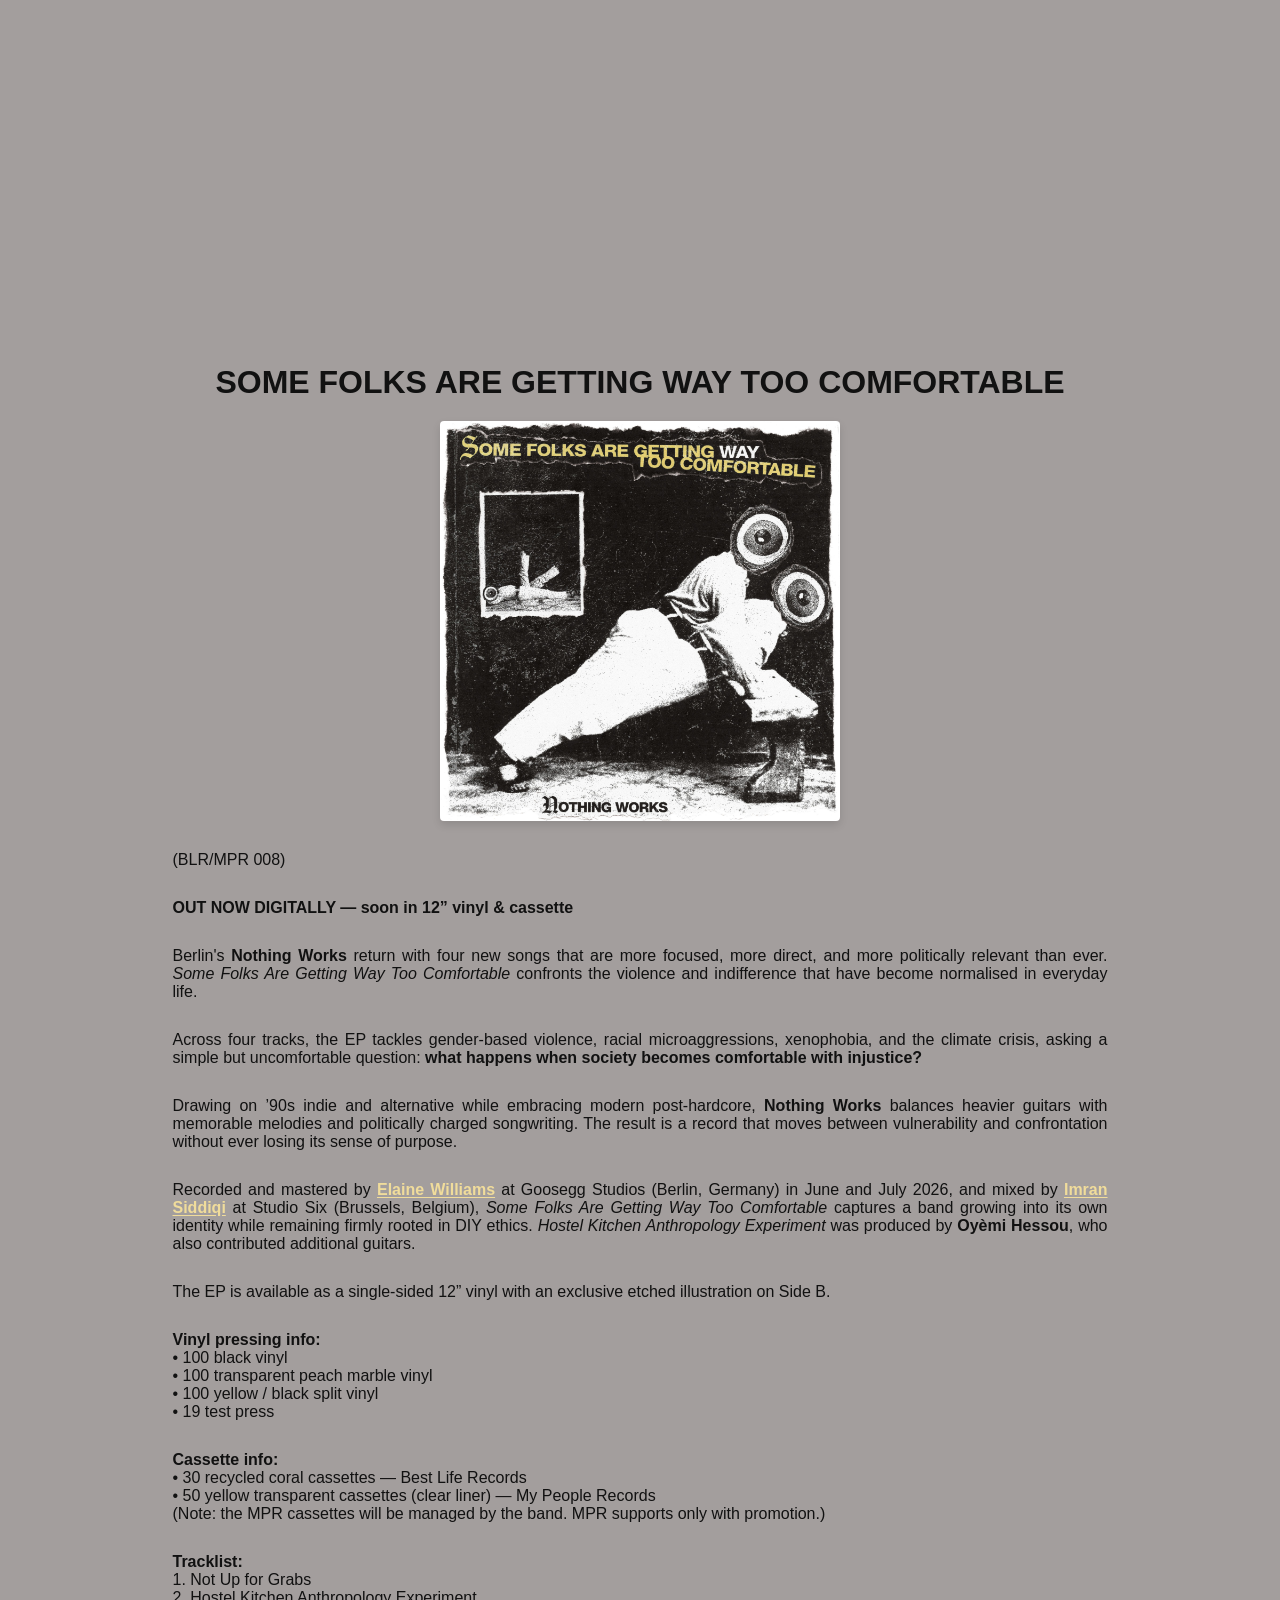
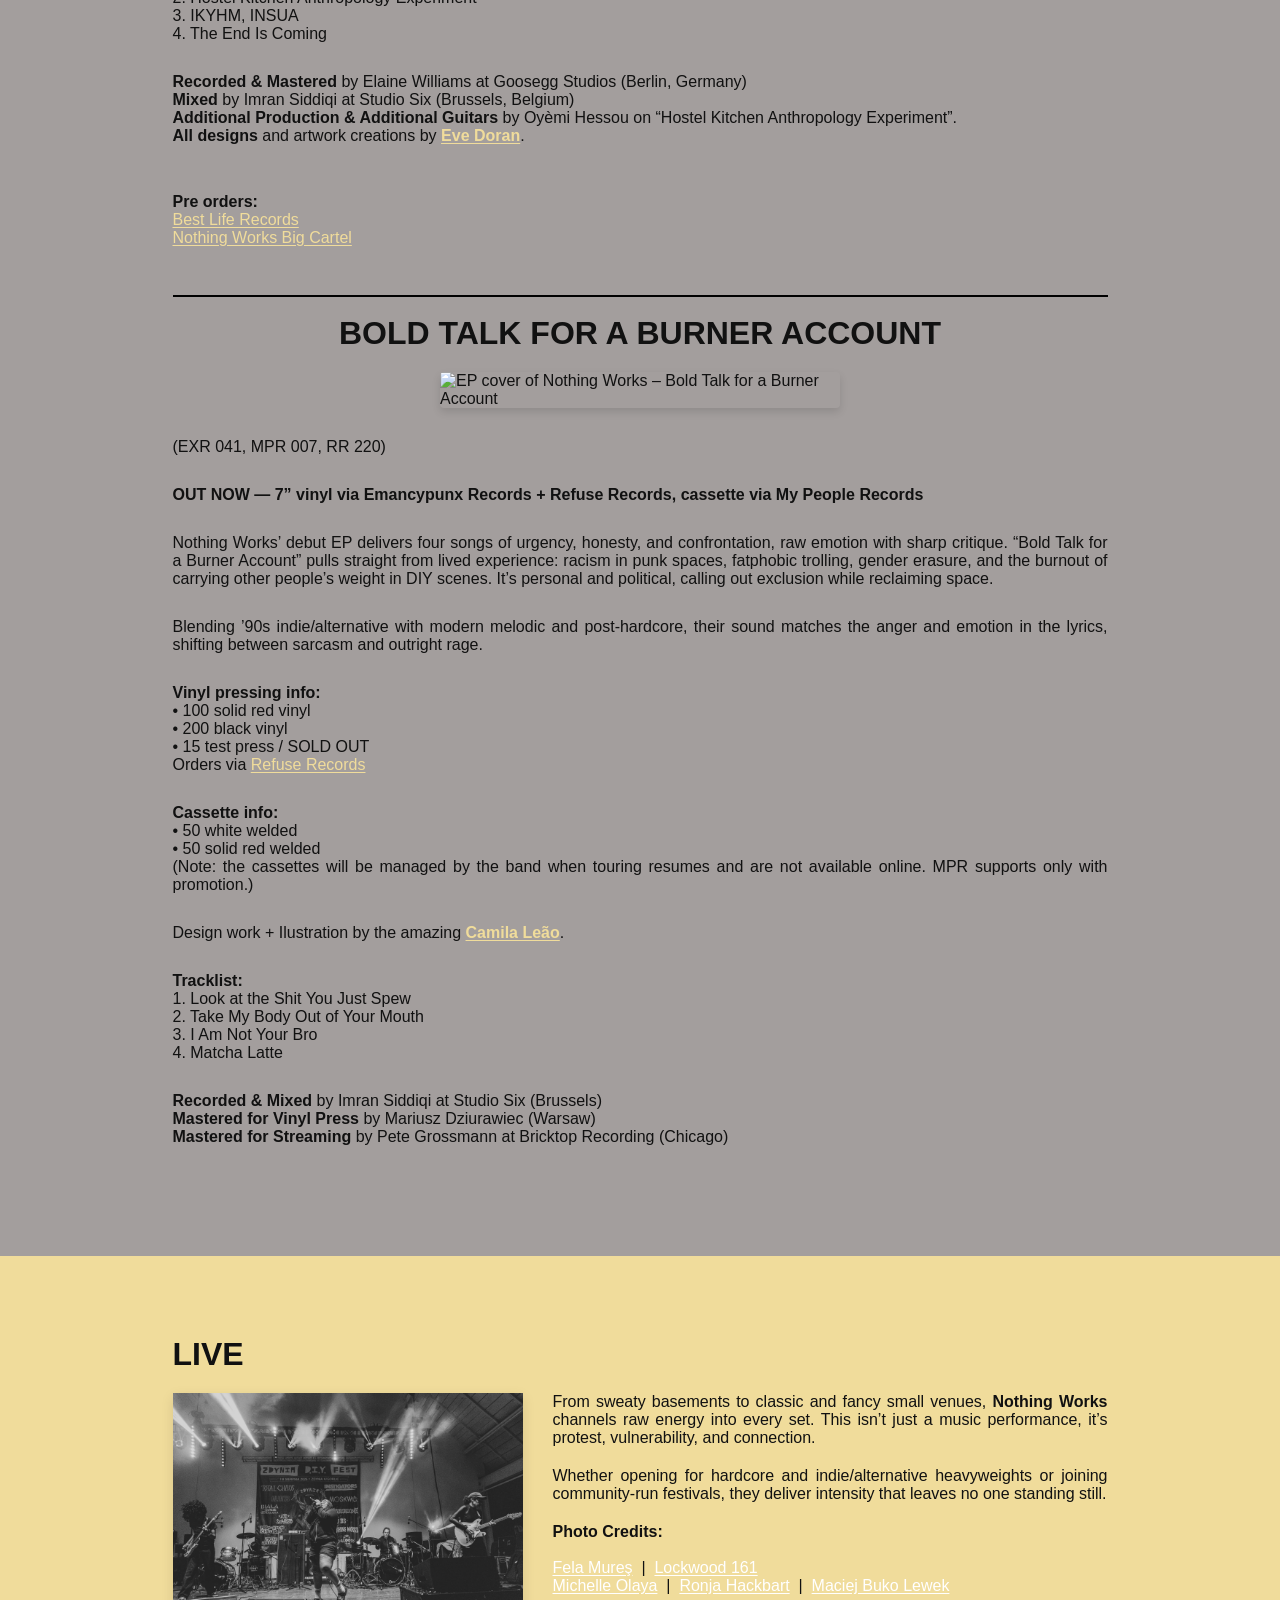
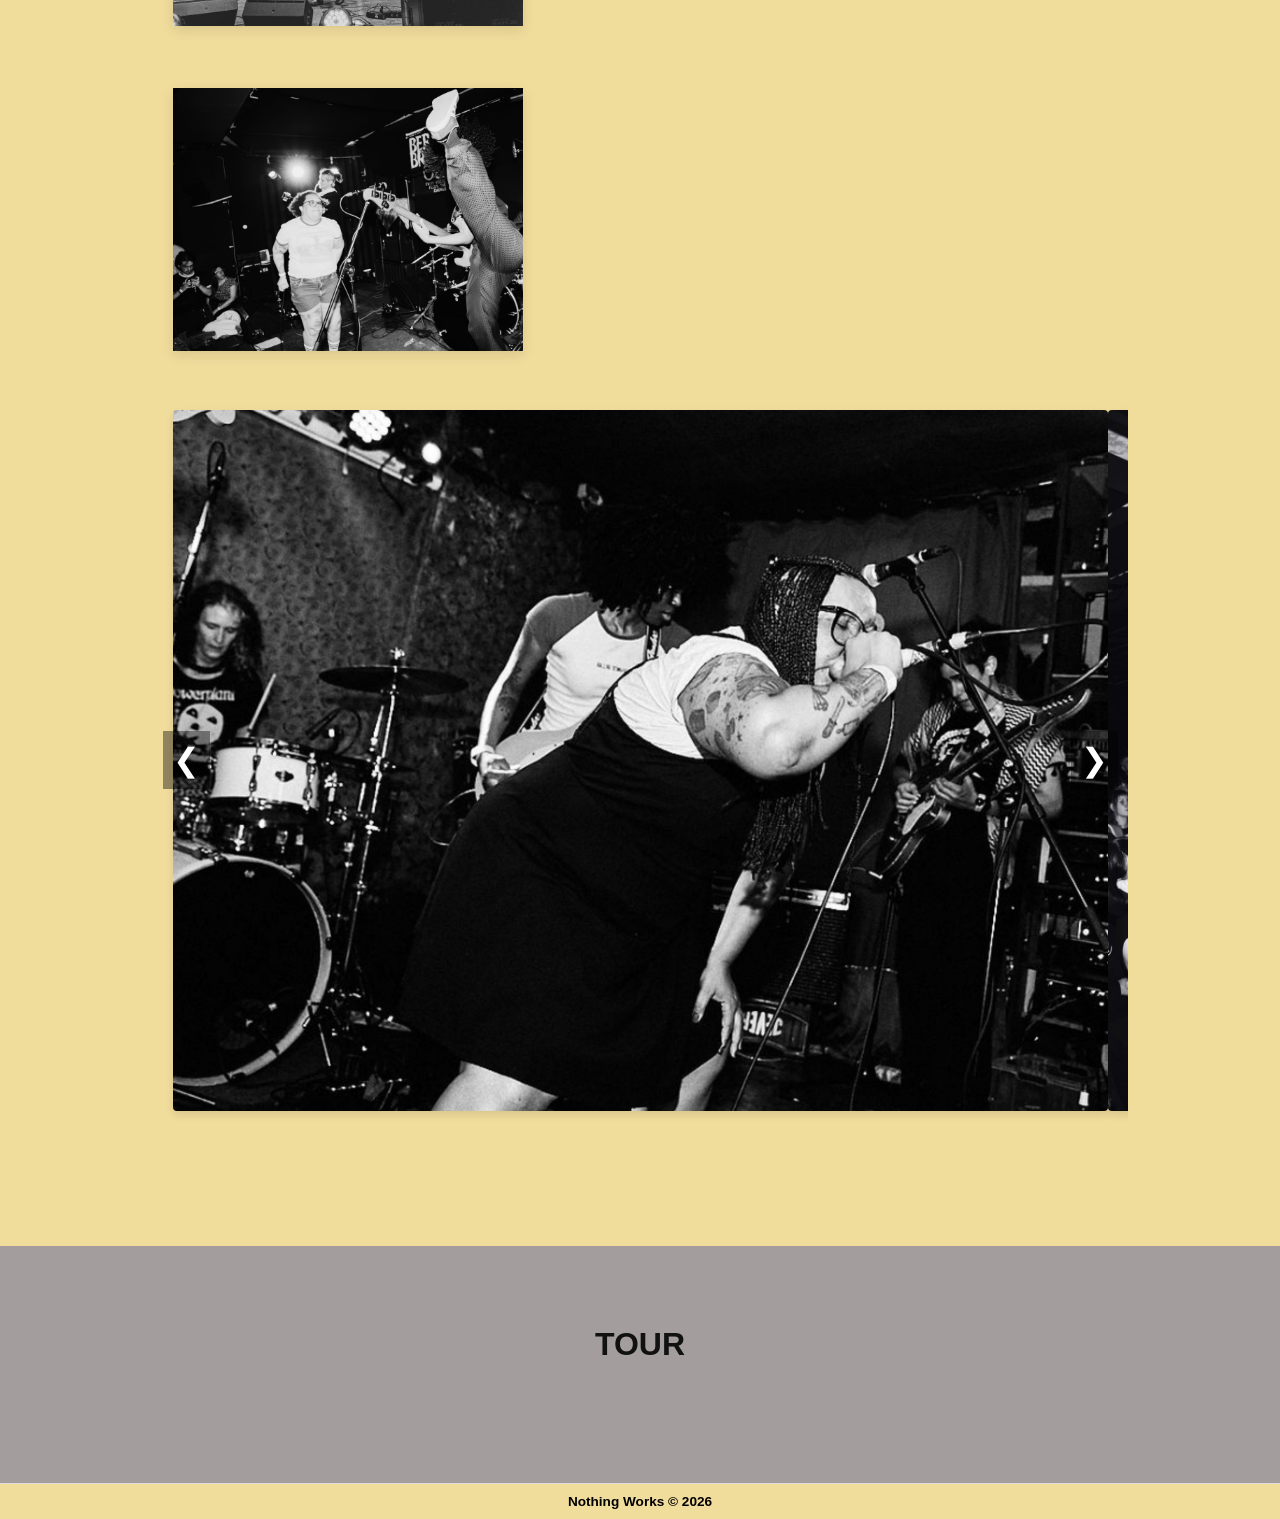
==== commit 3ed2c736: "Add note on MPR cassettes management Added note about MPR cassettes management and promotion." ====
--- a/index.html
+++ b/index.html
@@ -139,6 +139,7 @@
 <p><strong>Cassette info:</strong><br>
   • 30 recycled coral cassettes — Best Life Records<br>
   • 50 yellow transparent cassettes (clear liner) — My People Records<br>
+  (Note: the MPR cassettes will be managed by the band. MPR supports only with promotion.)
 </p>
 
 <p><strong>Tracklist:</strong><br>
